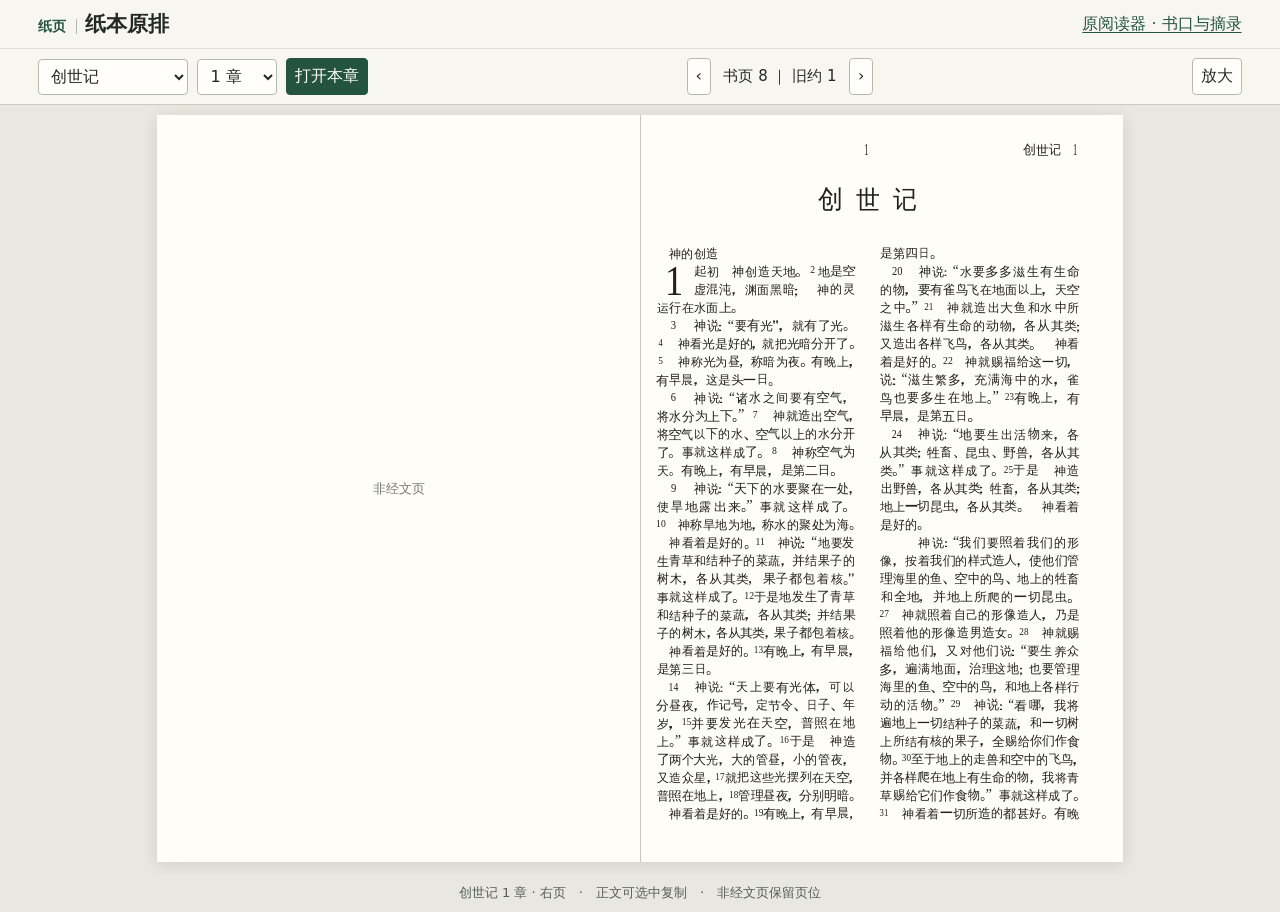
==== paper.html @ 9da81d6a "Publish proofed original-page text and link it from the existing reader" ====
<!doctype html><html lang="zh-CN"><head><meta charset="utf-8"><meta name="viewport" content="width=device-width, initial-scale=1"><meta name="theme-color" content="#f5f3ee"><title>纸页 · 纸本原排</title>
<link rel="icon" href="./app-icon.svg"><link rel="stylesheet" href="./fonts.css"><link rel="stylesheet" href="./fonts-extra.css"><link rel="stylesheet" href="./fonts-rares.css?h=189bacd36390">
<style>
*{box-sizing:border-box}html{color-scheme:light;--ink:#252924;--soft:#575e56;--line:#cccbbf;--forest:#245440}body{margin:0;background:#e8e7e0;color:var(--ink);font:16px/1.55 system-ui,"Microsoft YaHei",sans-serif}header,footer{background:#f7f6f0;border-bottom:1px solid var(--line)}.head,.controls,footer p{max-width:1300px;margin:auto;padding:9px clamp(8px,3vw,40px)}.head,.controls,nav,.jump,.turn{display:flex;align-items:center;gap:9px;flex-wrap:wrap}.head,.controls{justify-content:space-between}.head{border-bottom:1px solid #dedfd5}.head h1{font:600 21px/1.45 ui-serif,serif;margin:0}.head h1 b{font-size:14px;padding-right:10px;margin-right:8px;border-right:1px solid #b4baac;color:var(--forest)}a{color:var(--forest);text-underline-offset:3px}button,select{font:inherit;color:inherit;background:#fffefa;border:1px solid #b6b9ae;border-radius:4px;padding:5px 8px;min-height:36px}button{cursor:pointer}button:disabled{opacity:.4;cursor:auto}button:focus-visible,a:focus-visible,select:focus-visible{outline:2px solid var(--forest);outline-offset:2px}#open{background:var(--forest);color:white;border-color:var(--forest)}.controls .note{font-size:13px;color:var(--soft)}#pages{display:grid;grid-template-columns:repeat(2,minmax(0,1fr));width:min(100%,max(560px,calc((100svh - 153px)*1.292)));margin:10px auto 12px;background:#fffdf7;box-shadow:0 3px 15px #322e251e}#pages.enlarged{width:max(100%,min(1700px,210vw))}.viewport{overflow:auto;scrollbar-color:#a7ad9e #e7e7de}.face{position:relative;min-width:0;aspect-ratio:1578/2442}.face+.face{border-left:1px solid #c9c5b4}.face svg{width:100%;height:100%;display:block;color:#231f1b;fill:currentColor;user-select:text;-webkit-user-select:text}.face svg text{cursor:text}.blank{position:absolute;inset:0;display:grid;place-items:center;font-size:13px;color:#747b6d}.empty{grid-column:1/-1;min-height:45vh;display:grid;place-content:center;text-align:center;padding:20px}.empty p{max-width:32em}.empty button{margin:auto}footer{background:none;border:0;color:var(--soft);font-size:13px;text-align:center}.visually-hidden{clip-path:inset(50%);position:absolute;width:1px;height:1px;overflow:hidden}.turn output{font-size:15px;min-width:8em;text-align:center}#location{min-height:1.5em}
@media(max-width:660px){.head,.controls{padding:6px 8px}.head h1{font-size:18px}.head a{font-size:13px}.controls{gap:4px 10px}.jump,.turn{gap:4px}.jump select{max-width:104px}.turn output{min-width:6.5em;font-size:13px}button,select{min-height:35px;font-size:14px}.controls .note{display:none}#pages{width:100%;margin:5px auto}#pages.enlarged{width:200%}footer p{padding:5px 7px}}
</style></head>
<body><header><div class="head"><h1><b>纸页</b>纸本原排</h1><a id="classic" href="./?v=index-25">原阅读器 · 书口与摘录</a></div><div class="controls"><nav class="jump" aria-label="按卷章定位"><label><span class="visually-hidden">书卷</span><select id="books"></select></label><label><span class="visually-hidden">章</span><select id="chapters"></select></label><button id="open">打开本章</button></nav><div class="turn"><button id="prev" aria-label="上一跨页">‹</button><output id="counter"></output><button id="next" aria-label="下一跨页">›</button></div><button id="zoom" aria-pressed="false">放大</button></div></header><div class="viewport" id="viewport"><main id="pages" aria-busy="true" aria-label="原书左右跨页"><div class="empty">正在打开书页…</div></main></div><footer><p><span id="location" role="status"></span>　·　正文可选中复制　·　非经文页保留页位</p></footer>
<script id="edition" type="application/json">{"count":1271,"books":[{"code":"GEN","name":"创世记","chapters":[[1,9],[2,10],[3,10],[4,11],[5,12],[6,13],[7,14],[8,14],[9,15],[10,16],[11,17],[12,17],[13,18],[14,19],[15,20],[16,20],[17,21],[18,22],[19,23],[20,24],[21,25],[22,26],[23,27],[24,28],[25,30],[26,31],[27,32],[28,34],[29,35],[30,36],[31,37],[32,39],[33,40],[34,41],[35,42],[36,43],[37,44],[38,46],[39,47],[40,47],[41,48],[42,50],[43,51],[44,52],[45,54],[46,55],[47,56],[48,57],[49,58],[50,59]]},{"code":"EXO","name":"出埃及记","chapters":[[1,61],[2,61],[3,62],[4,63],[5,64],[6,65],[7,66],[8,67],[9,68],[10,69],[11,70],[12,71],[13,73],[14,73],[15,75],[16,76],[17,77],[18,78],[19,79],[20,80],[21,80],[22,81],[23,83],[24,84],[25,84],[26,85],[27,86],[28,87],[29,88],[30,90],[31,91],[32,92],[33,93],[34,94],[35,95],[36,96],[37,97],[38,98],[39,99],[40,101]]},{"code":"LEV","name":"利未记","chapters":[[1,102],[2,102],[3,103],[4,103],[5,104],[6,105],[7,106],[8,107],[9,109],[10,109],[11,110],[12,111],[13,112],[14,114],[15,116],[16,117],[17,118],[18,118],[19,119],[20,120],[21,121],[22,122],[23,123],[24,125],[25,125],[26,127],[27,129]]},{"code":"NUM","name":"民数记","chapters":[[1,131],[2,132],[3,133],[4,134],[5,136],[6,137],[7,138],[8,141],[9,141],[10,142],[11,143],[12,145],[13,145],[14,146],[15,148],[16,149],[17,151],[18,151],[19,153],[20,153],[21,155],[22,156],[23,157],[24,159],[25,160],[26,160],[27,162],[28,163],[29,164],[30,166],[31,166],[32,168],[33,169],[34,170],[35,171],[36,172]]},{"code":"DEU","name":"申命记","chapters":[[1,173],[2,174],[3,176],[4,177],[5,179],[6,180],[7,181],[8,182],[9,183],[10,184],[11,185],[12,186],[13,187],[14,188],[15,189],[16,190],[17,190],[18,191],[19,192],[20,193],[21,194],[22,195],[23,196],[24,197],[25,197],[26,198],[27,199],[28,200],[29,202],[30,203],[31,204],[32,205],[33,208],[34,209]]},{"code":"JOS","name":"约书亚记","chapters":[[1,211],[2,211],[3,212],[4,213],[5,214],[6,215],[7,216],[8,217],[9,218],[10,219],[11,221],[12,222],[13,223],[14,224],[15,225],[16,226],[17,227],[18,228],[19,229],[20,230],[21,230],[22,232],[23,234],[24,234]]},{"code":"JDG","name":"士师记","chapters":[[1,237],[2,238],[3,239],[4,240],[5,241],[6,243],[7,244],[8,246],[9,247],[10,249],[11,250],[12,251],[13,252],[14,253],[15,254],[16,254],[17,256],[18,256],[19,258],[20,259],[21,261]]},{"code":"RUT","name":"路得记","chapters":[[1,262],[2,263],[3,263],[4,264]]},{"code":"1SA","name":"撒母耳记上","chapters":[[1,266],[2,267],[3,268],[4,269],[5,270],[6,271],[7,272],[8,272],[9,273],[10,274],[11,275],[12,276],[13,277],[14,278],[15,280],[16,281],[17,282],[18,284],[19,285],[20,286],[21,288],[22,288],[23,289],[24,290],[25,291],[26,293],[27,294],[28,294],[29,295],[30,296],[31,297]]},{"code":"2SA","name":"撒母耳记下","chapters":[[1,298],[2,299],[3,300],[4,301],[5,302],[6,303],[7,304],[8,305],[9,306],[10,306],[11,307],[12,308],[13,309],[14,311],[15,312],[16,313],[17,314],[18,315],[19,317],[20,319],[21,320],[22,321],[23,323],[24,324]]},{"code":"1KI","name":"列王纪上","chapters":[[1,326],[2,328],[3,330],[4,331],[5,332],[6,332],[7,333],[8,335],[9,337],[10,338],[11,340],[12,341],[13,343],[14,344],[15,345],[16,346],[17,348],[18,349],[19,350],[20,351],[21,353],[22,354]]},{"code":"2KI","name":"列王纪下","chapters":[[1,357],[2,357],[3,359],[4,360],[5,361],[6,363],[7,364],[8,365],[9,366],[10,368],[11,369],[12,370],[13,371],[14,372],[15,373],[16,375],[17,375],[18,377],[19,379],[20,380],[21,381],[22,382],[23,383],[24,385],[25,385]]},{"code":"1CH","name":"历代志上","chapters":[[1,387],[2,388],[3,389],[4,390],[5,392],[6,393],[7,395],[8,396],[9,397],[10,399],[11,399],[12,401],[13,402],[14,403],[15,403],[16,404],[17,406],[18,407],[19,407],[20,408],[21,409],[22,410],[23,411],[24,411],[25,412],[26,413],[27,414],[28,415],[29,416]]},{"code":"2CH","name":"历代志下","chapters":[[1,418],[2,418],[3,419],[4,420],[5,420],[6,421],[7,423],[8,423],[9,424],[10,425],[11,426],[12,427],[13,428],[14,429],[15,429],[16,430],[17,430],[18,431],[19,432],[20,433],[21,434],[22,435],[23,436],[24,437],[25,438],[26,439],[27,440],[28,440],[29,442],[30,443],[31,444],[32,445],[33,446],[34,447],[35,449],[36,450]]},{"code":"EZR","name":"以斯拉记","chapters":[[1,452],[2,452],[3,454],[4,454],[5,455],[6,456],[7,457],[8,458],[9,459],[10,460]]},{"code":"NEH","name":"尼希米记","chapters":[[1,462],[2,462],[3,463],[4,464],[5,465],[6,466],[7,467],[8,468],[9,469],[10,471],[11,472],[12,473],[13,475]]},{"code":"EST","name":"以斯帖记","chapters":[[1,477],[2,477],[3,478],[4,479],[5,480],[6,480],[7,481],[8,481],[9,482],[10,483]]},{"code":"JOB","name":"约伯记","chapters":[[1,484],[2,484],[3,485],[4,486],[5,487],[6,487],[7,488],[8,489],[9,490],[10,491],[11,492],[12,492],[13,493],[14,494],[15,495],[16,496],[17,497],[18,497],[19,498],[20,499],[21,500],[22,501],[23,502],[24,502],[25,503],[26,504],[27,504],[28,505],[29,506],[30,506],[31,507],[32,509],[33,510],[34,511],[35,512],[36,513],[37,514],[38,514],[39,516],[40,517],[41,518],[42,519]]},{"code":"PSA","name":"诗篇","chapters":[[1,520],[2,520],[3,520],[4,521],[5,521],[6,522],[7,522],[8,523],[9,523],[10,524],[11,525],[12,526],[13,526],[14,526],[15,527],[16,527],[17,527],[18,528],[19,530],[20,531],[21,531],[22,532],[23,533],[24,533],[25,534],[26,535],[27,535],[28,536],[29,536],[30,537],[31,537],[32,539],[33,539],[34,540],[35,541],[36,542],[37,542],[38,544],[39,545],[40,546],[41,546],[42,547],[43,548],[44,548],[45,549],[46,550],[47,550],[48,551],[49,551],[50,552],[51,553],[52,554],[53,554],[54,554],[55,555],[56,556],[57,556],[58,557],[59,557],[60,558],[61,559],[62,559],[63,560],[64,560],[65,560],[66,561],[67,562],[68,562],[69,563],[70,565],[71,565],[72,566],[73,567],[74,568],[75,569],[76,569],[77,570],[78,571],[79,573],[80,574],[81,575],[82,575],[83,576],[84,576],[85,577],[86,577],[87,578],[88,578],[89,579],[90,581],[91,582],[92,582],[93,583],[94,583],[95,584],[96,584],[97,585],[98,585],[99,586],[100,586],[101,586],[102,587],[103,588],[104,588],[105,590],[106,591],[107,593],[108,594],[109,595],[110,596],[111,596],[112,597],[113,597],[114,597],[115,598],[116,598],[117,599],[118,599],[119,600],[120,606],[121,606],[122,607],[123,607],[124,607],[125,608],[126,608],[127,608],[128,608],[129,609],[130,609],[131,609],[132,609],[133,610],[134,610],[135,610],[136,611],[137,612],[138,612],[139,613],[140,614],[141,614],[142,615],[143,615],[144,616],[145,617],[146,617],[147,618],[148,619],[149,619],[150,619]]},{"code":"PRO","name":"箴言","chapters":[[1,621],[2,622],[3,622],[4,624],[5,625],[6,625],[7,627],[8,627],[9,629],[10,629],[11,630],[12,631],[13,632],[14,632],[15,634],[16,634],[17,635],[18,636],[19,637],[20,638],[21,639],[22,640],[23,641],[24,642],[25,643],[26,644],[27,645],[28,646],[29,647],[30,647],[31,649]]},{"code":"ECC","name":"传道书","chapters":[[1,651],[2,651],[3,652],[4,653],[5,653],[6,654],[7,654],[8,655],[9,656],[10,657],[11,658],[12,658]]},{"code":"SNG","name":"雅歌","chapters":[[1,659],[2,659],[3,660],[4,661],[5,662],[6,663],[7,664],[8,664]]},{"code":"ISA","name":"以赛亚书","chapters":[[1,666],[2,668],[3,669],[4,670],[5,670],[6,672],[7,672],[8,673],[9,674],[10,676],[11,677],[12,678],[13,679],[14,680],[15,682],[16,682],[17,683],[18,684],[19,684],[20,685],[21,686],[22,687],[23,688],[24,689],[25,690],[26,690],[27,691],[28,692],[29,694],[30,695],[31,697],[32,698],[33,699],[34,700],[35,701],[36,702],[37,703],[38,704],[39,705],[40,706],[41,708],[42,709],[43,711],[44,712],[45,714],[46,716],[47,716],[48,717],[49,719],[50,721],[51,721],[52,723],[53,724],[54,725],[55,726],[56,727],[57,727],[58,729],[59,730],[60,731],[61,732],[62,733],[63,734],[64,735],[65,736],[66,737]]},{"code":"JER","name":"耶利米书","chapters":[[1,740],[2,741],[3,743],[4,744],[5,746],[6,748],[7,750],[8,751],[9,753],[10,754],[11,756],[12,757],[13,758],[14,759],[15,761],[16,762],[17,763],[18,764],[19,766],[20,766],[21,767],[22,768],[23,770],[24,772],[25,772],[26,774],[27,775],[28,776],[29,776],[30,778],[31,779],[32,782],[33,783],[34,784],[35,785],[36,786],[37,788],[38,788],[39,790],[40,790],[41,791],[42,792],[43,793],[44,794],[45,795],[46,795],[47,797],[48,798],[49,800],[50,802],[51,805],[52,809]]},{"code":"LAM","name":"耶利米哀歌","chapters":[[1,811],[2,812],[3,814],[4,816],[5,818]]},{"code":"EZK","name":"以西结书","chapters":[[1,820],[2,821],[3,821],[4,822],[5,823],[6,823],[7,824],[8,825],[9,826],[10,826],[11,827],[12,828],[13,829],[14,830],[15,831],[16,831],[17,834],[18,835],[19,836],[20,837],[21,839],[22,840],[23,841],[24,843],[25,844],[26,845],[27,846],[28,847],[29,849],[30,849],[31,851],[32,852],[33,853],[34,855],[35,856],[36,856],[37,858],[38,859],[39,860],[40,861],[41,863],[42,864],[43,864],[44,865],[45,867],[46,868],[47,869],[48,870]]},{"code":"DAN","name":"但以理书","chapters":[[1,872],[2,872],[3,874],[4,876],[5,877],[6,878],[7,880],[8,881],[9,882],[10,883],[11,884],[12,886]]},{"code":"HOS","name":"何西阿书","chapters":[[1,887],[2,887],[3,888],[4,889],[5,890],[6,891],[7,891],[8,892],[9,893],[10,894],[11,895],[12,896],[13,897],[14,897]]},{"code":"JOL","name":"约珥书","chapters":[[1,899],[2,900],[3,902]]},{"code":"AMO","name":"阿摩司书","chapters":[[1,904],[2,905],[3,906],[4,906],[5,907],[6,909],[7,909],[8,910],[9,911]]},{"code":"OBA","name":"俄巴底亚书","chapters":[[1,913]]},{"code":"JON","name":"约拿书","chapters":[[1,915],[2,915],[3,916],[4,916]]},{"code":"MIC","name":"弥迦书","chapters":[[1,917],[2,918],[3,918],[4,919],[5,920],[6,921],[7,922]]},{"code":"NAM","name":"那鸿书","chapters":[[1,924],[2,925],[3,925]]},{"code":"HAB","name":"哈巴谷书","chapters":[[1,927],[2,928],[3,929]]},{"code":"ZEP","name":"西番雅书","chapters":[[1,931],[2,932],[3,933]]},{"code":"HAG","name":"哈该书","chapters":[[1,935],[2,935]]},{"code":"ZEC","name":"撒迦利亚书","chapters":[[1,937],[2,938],[3,938],[4,938],[5,939],[6,939],[7,940],[8,940],[9,941],[10,942],[11,943],[12,944],[13,945],[14,945]]},{"code":"MAL","name":"玛拉基书","chapters":[[1,947],[2,947],[3,948],[4,949]]},{"code":"MAT","name":"马太福音","chapters":[[1,953],[2,953],[3,954],[4,955],[5,956],[6,958],[7,959],[8,960],[9,962],[10,963],[11,965],[12,966],[13,968],[14,970],[15,971],[16,972],[17,973],[18,974],[19,975],[20,976],[21,978],[22,979],[23,981],[24,982],[25,984],[26,985],[27,988],[28,990]]},{"code":"MRK","name":"马可福音","chapters":[[1,992],[2,993],[3,994],[4,995],[5,997],[6,998],[7,1000],[8,1001],[9,1002],[10,1004],[11,1006],[12,1007],[13,1009],[14,1010],[15,1013],[16,1014]]},{"code":"LUK","name":"路加福音","chapters":[[1,1016],[2,1018],[3,1020],[4,1021],[5,1023],[6,1024],[7,1026],[8,1028],[9,1030],[10,1033],[11,1034],[12,1036],[13,1038],[14,1040],[15,1041],[16,1042],[17,1043],[18,1044],[19,1045],[20,1047],[21,1048],[22,1050],[23,1052],[24,1054]]},{"code":"JHN","name":"约翰福音","chapters":[[1,1056],[2,1057],[3,1058],[4,1059],[5,1061],[6,1062],[7,1064],[8,1066],[9,1068],[10,1069],[11,1070],[12,1072],[13,1074],[14,1075],[15,1076],[16,1077],[17,1078],[18,1079],[19,1081],[20,1082],[21,1083]]},{"code":"ACT","name":"使徒行传","chapters":[[1,1085],[2,1086],[3,1087],[4,1088],[5,1090],[6,1091],[7,1092],[8,1094],[9,1095],[10,1096],[11,1098],[12,1099],[13,1100],[14,1102],[15,1102],[16,1104],[17,1105],[18,1106],[19,1107],[20,1109],[21,1110],[22,1111],[23,1113],[24,1114],[25,1115],[26,1116],[27,1117],[28,1118]]},{"code":"ROM","name":"罗马书","chapters":[[1,1120],[2,1121],[3,1122],[4,1123],[5,1124],[6,1124],[7,1125],[8,1126],[9,1128],[10,1129],[11,1130],[12,1131],[13,1132],[14,1132],[15,1133],[16,1134]]},{"code":"1CO","name":"哥林多前书","chapters":[[1,1136],[2,1137],[3,1137],[4,1138],[5,1139],[6,1139],[7,1140],[8,1142],[9,1142],[10,1143],[11,1144],[12,1145],[13,1146],[14,1146],[15,1148],[16,1149]]},{"code":"2CO","name":"哥林多后书","chapters":[[1,1151],[2,1152],[3,1152],[4,1153],[5,1153],[6,1154],[7,1155],[8,1156],[9,1156],[10,1157],[11,1158],[12,1159],[13,1160]]},{"code":"GAL","name":"加拉太书","chapters":[[1,1161],[2,1161],[3,1162],[4,1163],[5,1164],[6,1165]]},{"code":"EPH","name":"以弗所书","chapters":[[1,1167],[2,1167],[3,1168],[4,1169],[5,1170],[6,1171]]},{"code":"PHP","name":"腓立比书","chapters":[[1,1172],[2,1173],[3,1174],[4,1174]]},{"code":"COL","name":"歌罗西书","chapters":[[1,1176],[2,1177],[3,1178],[4,1178]]},{"code":"1TH","name":"帖撒罗尼迦前书","chapters":[[1,1180],[2,1180],[3,1181],[4,1181],[5,1182]]},{"code":"2TH","name":"帖撒罗尼迦后书","chapters":[[1,1184],[2,1184],[3,1185]]},{"code":"1TI","name":"提摩太前书","chapters":[[1,1186],[2,1186],[3,1187],[4,1187],[5,1188],[6,1189]]},{"code":"2TI","name":"提摩太后书","chapters":[[1,1190],[2,1190],[3,1191],[4,1192]]},{"code":"TIT","name":"提多书","chapters":[[1,1193],[2,1193],[3,1194]]},{"code":"PHM","name":"腓利门书","chapters":[[1,1195]]},{"code":"HEB","name":"希伯来书","chapters":[[1,1196],[2,1196],[3,1197],[4,1198],[5,1198],[6,1199],[7,1200],[8,1201],[9,1201],[10,1202],[11,1204],[12,1205],[13,1206]]},{"code":"JAS","name":"雅各书","chapters":[[1,1208],[2,1209],[3,1209],[4,1210],[5,1211]]},{"code":"1PE","name":"彼得前书","chapters":[[1,1212],[2,1213],[3,1214],[4,1215],[5,1215]]},{"code":"2PE","name":"彼得后书","chapters":[[1,1217],[2,1217],[3,1218]]},{"code":"1JN","name":"约翰一书","chapters":[[1,1220],[2,1220],[3,1221],[4,1222],[5,1223]]},{"code":"2JN","name":"约翰二书","chapters":[[1,1224]]},{"code":"3JN","name":"约翰三书","chapters":[[1,1225]]},{"code":"JUD","name":"犹大书","chapters":[[1,1226]]},{"code":"REV","name":"启示录","chapters":[[1,1228],[2,1228],[3,1230],[4,1231],[5,1231],[6,1232],[7,1232],[8,1233],[9,1233],[10,1234],[11,1235],[12,1235],[13,1236],[14,1237],[15,1238],[16,1238],[17,1239],[18,1239],[19,1241],[20,1242],[21,1242],[22,1243]]}],"packs":{"0":"part-00-bf0b240b565b4c.json","1":"part-01-2c0a56c68c2007.json","2":"part-02-6589bf36a5721d.json","3":"part-03-3b3712d28b0f05.json","4":"part-04-c5d48e0e91fb7e.json","5":"part-05-e33ed9411114f2.json","6":"part-06-7e1ffb03c511a8.json","7":"part-07-1233e43034b58d.json","8":"part-08-4eafef03d0d2cf.json","9":"part-09-1b8c3cc320910b.json","10":"part-10-4edadc23e9e2b4.json","11":"part-11-52067198d49a08.json","12":"part-12-bc77f75eceddb7.json","13":"part-13-f77a51cd22da9a.json","14":"part-14-85151d384d892a.json","15":"part-15-46975c56cc87e5.json","16":"part-16-4b87ae866675c7.json","17":"part-17-0ad7b508a5af2a.json","18":"part-18-0810c126680ed6.json","19":"part-19-6ec4972f285443.json","20":"part-20-903ad3bfa43456.json","21":"part-21-f136c1057c5d46.json","22":"part-22-7401148e9e3e4e.json","23":"part-23-6c703ea8ef55a6.json","24":"part-24-7686f8a307fa77.json","25":"part-25-b2429e8049b04a.json","26":"part-26-a4a3925b12dc8c.json","27":"part-27-62485c620971c7.json","28":"part-28-781555b153fe45.json","29":"part-29-f623e6af08b287.json","30":"part-30-3397989ebc7261.json","31":"part-31-fa466a984cf7d0.json","32":"part-32-b8857ff6d08a1c.json","33":"part-33-ddc6565008ad36.json","34":"part-34-572b6cb86c49fc.json","35":"part-35-e6364953d2100a.json","36":"part-36-5d38aac805825f.json","37":"part-37-0ad96564ce3a92.json","38":"part-38-7f2938f955f524.json"}}</script><script>
'use strict';const M=JSON.parse(document.querySelector('#edition').textContent);document.querySelector('#edition').remove();const $=id=>document.getElementById(id),svgNS='http://www.w3.org/2000/svg',svg=t=>document.createElementNS(svgNS,t);
const textFamily='"SimSun","Songti SC","Noto Serif CJK SC","PaperSerif","PaperRares",serif',ctx=document.createElement('canvas').getContext('2d');ctx.font='100px '+textFamily;
const byCode=new Map(M.books.map(b=>[b.code,b])),chapters=[],anchors=new Map(),cache=new Map(),metrics=new Map();const storage='paper-bible:physical:reading:v1';let currentLeft=8,epoch=0;
const getSaved=()=>{try{return localStorage.getItem(storage)}catch{return null}},save=id=>{try{localStorage.setItem(storage,id)}catch{}};
for(const b of M.books){$('books').add(new Option(b.name,b.code));for(const [chapter,pdf] of b.chapters){const a={code:b.code,name:b.name,chapter,pdf};chapters.push(a);anchors.set(b.code+'.'+chapter,a)}}
function options(code,chapter){$('books').value=code;const b=byCode.get(code);$('chapters').replaceChildren(...b.chapters.map(([n])=>new Option(n+' 章',n)));$('chapters').value=String(chapter)}
function go(k){if(location.hash.slice(1)===String(k))show();else location.hash=k}
function valid(k){return anchors.has(k)||(/^\d{1,4}$/.test(k)&&+k>0&&+k<=M.count)}
function datum(){let k=location.hash.slice(1);if(valid(k))return k;const q=new URLSearchParams(location.search),book=M.books.find(b=>b.name===q.get('book'));if(book){const sought=book.code+'.'+Number(q.get('ch'));if(anchors.has(sought))return sought}const last=getSaved();return valid(last)?last:'GEN.1'}
const label=n=>n<1||n>M.count?'—':n>=9&&n<=949?'旧约 '+(n-8):n>=953&&n<=1244?'新约 '+(n-952):'书页 '+n;
function outline(word){if(metrics.has(word))return metrics.get(word);const m=ctx.measureText(word),l=m.actualBoundingBoxLeft,r=m.actualBoundingBoxRight,a=m.actualBoundingBoxAscent,d=m.actualBoundingBoxDescent;const v=[l,Math.max(1,l+r),a,Math.max(1,a+d)];metrics.set(word,v);return v}
function draw(t,z){const [x,y,w,h,word]=z;const [l,iw,a,ih]=outline(word),sx=w/iw,sy=h/ih;const v=svg('text');v.textContent=word;v.setAttribute('transform','matrix('+[sx,0,0,sy,x+l*sx,y+a*sy].join(' ')+')');t.append(v)}
function side(n,p){const face=document.createElement('div');face.className='face';face.dataset.pdf=n;if(!p){if(n>0&&n<=M.count){const a=document.createElement('div');a.className='blank';a.textContent='非经文页';face.append(a)}return face}
 const [pn,w,h,rows,rules,tab]=p;if(pn!==n)throw Error('印页数据不匹配');const root=svg('svg');root.setAttribute('viewBox','0 0 '+w+' '+h);root.style.fontFamily=textFamily;root.style.fontSize='100px';root.setAttribute('aria-label',label(n));const f=document.createDocumentFragment();
 for(const z of rows)draw(f,z);for(const [x,y,w,h] of rules||[]){const el=svg('rect');for(const [k,v] of Object.entries({x,y,width:w,height:h,'aria-hidden':'true'}))el.setAttribute(k,v);f.append(el)}if(tab){const g=svg('g');g.dataset.kind='book-tab';const track=svg('path');track.setAttribute('d',tab.d);g.append(track);for(const z of tab.label)draw(g,z);f.append(g)}root.append(f);face.append(root);return face}
async function pack(k){if(!M.packs[k])return {};if(!cache.has(k)){const p=fetch('./paper-pages/'+M.packs[k]).then(r=>{if(!r.ok)throw Error('无法载入印页');return r.json()}).catch(e=>{cache.delete(k);throw e});cache.set(k,p);if(cache.size>3)cache.delete(cache.keys().next().value)}return cache.get(k)}
async function show(){const seq=++epoch,k=datum(),a=anchors.get(k),pn=a?a.pdf:+k,L=pn-pn%2;currentLeft=L;const b=a||chapters.filter(v=>v.pdf<=pn).pop()||chapters[0];options(b.code,b.chapter);$('counter').textContent=label(L)+' ｜ '+label(L+1);$('prev').disabled=L<=0;$('next').disabled=L+2>M.count;const main=$('pages');main.setAttribute('aria-busy','true');$('location').textContent='正在打开…';
 try{const pairs=await pack(Math.floor(L/32)),pair=pairs[L]||[null,null];if(seq!==epoch)return;
 const chars=[...new Set(pair.filter(Boolean).flatMap(p=>p[3].map(z=>z[4])).join(''))].join('');if(document.fonts&&chars){await Promise.all(['PaperSerif','PaperRares'].map(f=>document.fonts.load('100px '+f,chars).catch(()=>[])))}if(seq!==epoch)return;
 main.replaceChildren(side(L,pair[0]),side(L+1,pair[1]));main.dataset.ready=L;main.setAttribute('aria-busy','false');save(k);$('location').textContent=b.name+' '+b.chapter+' 章'+(a?' · '+(pn%2?'右页':'左页'):'');if(!location.hash)history.replaceState(null,'','#'+k);
 }catch(e){if(seq!==epoch)return;const box=document.createElement('div');box.className='empty';const msg=document.createElement('p');msg.textContent='当前书页没有加载成功。请检查网络后重试，或返回原阅读器。';const btn=document.createElement('button');btn.textContent='重新载入这一跨页';btn.onclick=show;box.append(msg,btn);main.replaceChildren(box);delete main.dataset.ready;main.setAttribute('aria-busy','false');$('location').textContent='未能打开书页'}}
$('books').onchange=()=>options($('books').value,1);$('open').onclick=()=>go($('books').value+'.'+$('chapters').value);$('prev').onclick=()=>go(Math.max(1,currentLeft-2));$('next').onclick=()=>go(Math.min(M.count,currentLeft+2));$('zoom').onclick=()=>{const yes=$('pages').classList.toggle('enlarged');$('zoom').setAttribute('aria-pressed',String(yes));$('zoom').textContent=yes?'适合屏幕':'放大';if(!yes)$('viewport').scrollLeft=0};
window.addEventListener('hashchange',show);document.addEventListener('keydown',e=>{if(e.altKey||e.ctrlKey||e.metaKey||e.shiftKey||/SELECT|INPUT|BUTTON/.test(e.target.tagName)||!getSelection().isCollapsed)return;if(e.key==='ArrowRight'&&!$('next').disabled){e.preventDefault();$('next').click()}if(e.key==='ArrowLeft'&&!$('prev').disabled){e.preventDefault();$('prev').click()}});show();
</script></body></html>
---- fonts-rares.css ----
/* Paper Rares, static 400; see fonts/paper-rares-OFL.txt. */
@font-face{font-family:PaperRares;src:url('./fonts/paper-rares-4ad92e86b042.woff2') format('woff2');font-style:normal;font-weight:400;font-display:swap;unicode-range:U+0022,U+0027,U+0028,U+0029,U+002C,U+003B,U+003F,U+0040,U+005D,U+005E,U+005F,U+0060,U+00B1,U+2116,U+2460,U+2461,U+2462,U+2463,U+2464,U+2465,U+2466,U+2467,U+2468,U+2469,U+246A,U+246B,U+3008,U+300A,U+300B,U+4E6C,U+4EBB,U+4FD0,U+5202,U+5406,U+56A4,U+57D5,U+5A09,U+5B6C,U+5BE5,U+5F61,U+5F73,U+60FA,U+6F5E,U+72AD,U+77FD,U+7E9F,U+87DB,U+8A13,U+8BA0,U+9490,U+FF0E,U+FF0F,U+FF5E;}
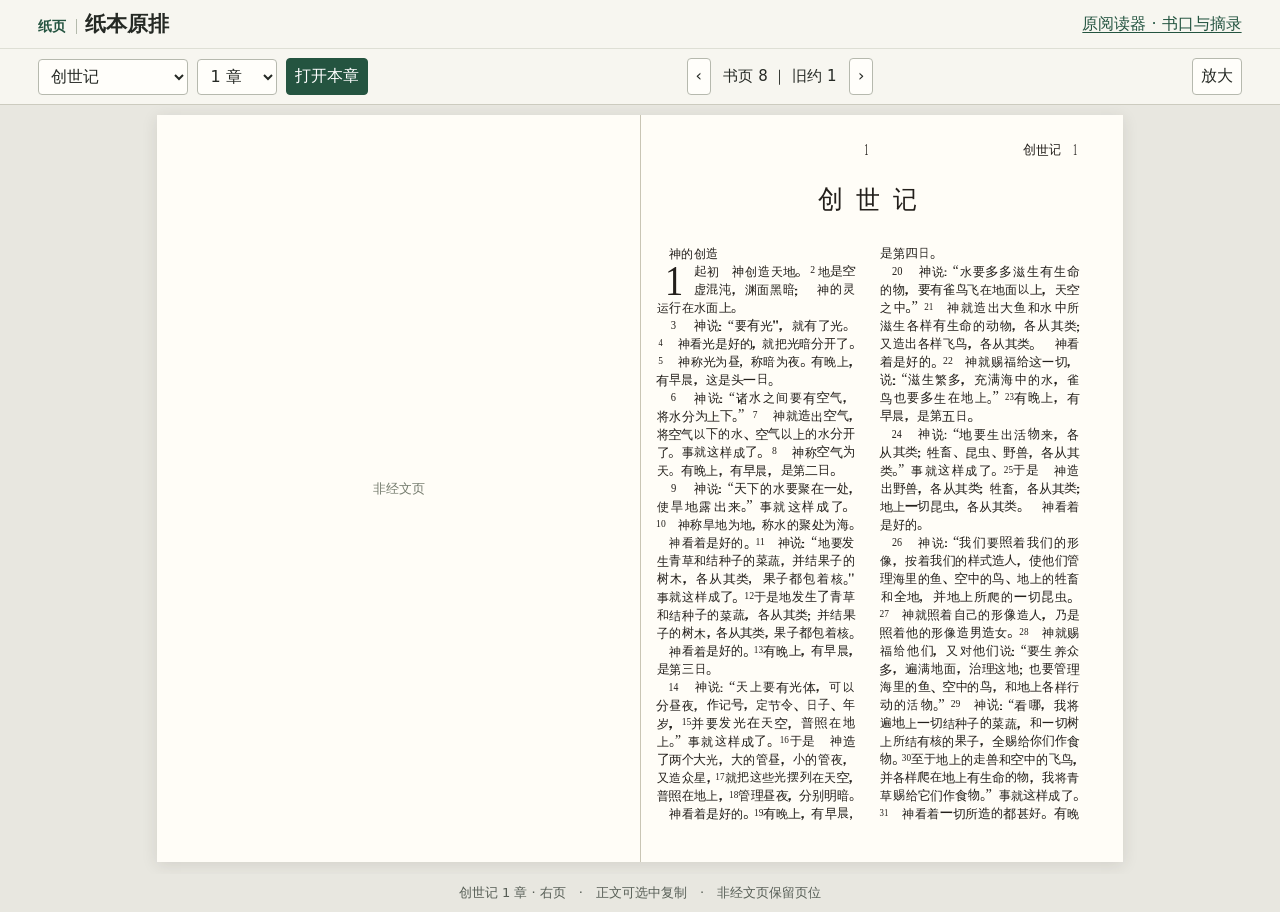
==== commit d8f8c24b: "Publish the verified physical-page Bible text and original line boundaries" ====
--- a/paper.html
+++ b/paper.html
@@ -1,11 +1,11 @@
-<!doctype html><html lang="zh-CN"><head><meta charset="utf-8"><meta name="viewport" content="width=device-width, initial-scale=1"><meta name="theme-color" content="#f5f3ee"><title>纸页 · 纸本原排</title>
+<!doctype html><html lang="zh-CN"><head><meta charset="utf-8"><meta name="viewport" content="width=device-width, initial-scale=1"><meta name="theme-color" content="#f5f3ee"><meta name="paper-edition-sha256" content="821d724da4264807b05fbf0df226cc3b7fa7c9ce983c0671fcb394ac3596f21a"><title>纸页 · 纸本原排</title>
 <link rel="icon" href="./app-icon.svg"><link rel="stylesheet" href="./fonts.css"><link rel="stylesheet" href="./fonts-extra.css"><link rel="stylesheet" href="./fonts-rares.css?h=189bacd36390">
 <style>
 *{box-sizing:border-box}html{color-scheme:light;--ink:#252924;--soft:#575e56;--line:#cccbbf;--forest:#245440}body{margin:0;background:#e8e7e0;color:var(--ink);font:16px/1.55 system-ui,"Microsoft YaHei",sans-serif}header,footer{background:#f7f6f0;border-bottom:1px solid var(--line)}.head,.controls,footer p{max-width:1300px;margin:auto;padding:9px clamp(8px,3vw,40px)}.head,.controls,nav,.jump,.turn{display:flex;align-items:center;gap:9px;flex-wrap:wrap}.head,.controls{justify-content:space-between}.head{border-bottom:1px solid #dedfd5}.head h1{font:600 21px/1.45 ui-serif,serif;margin:0}.head h1 b{font-size:14px;padding-right:10px;margin-right:8px;border-right:1px solid #b4baac;color:var(--forest)}a{color:var(--forest);text-underline-offset:3px}button,select{font:inherit;color:inherit;background:#fffefa;border:1px solid #b6b9ae;border-radius:4px;padding:5px 8px;min-height:36px}button{cursor:pointer}button:disabled{opacity:.4;cursor:auto}button:focus-visible,a:focus-visible,select:focus-visible{outline:2px solid var(--forest);outline-offset:2px}#open{background:var(--forest);color:white;border-color:var(--forest)}.controls .note{font-size:13px;color:var(--soft)}#pages{display:grid;grid-template-columns:repeat(2,minmax(0,1fr));width:min(100%,max(560px,calc((100svh - 153px)*1.292)));margin:10px auto 12px;background:#fffdf7;box-shadow:0 3px 15px #322e251e}#pages.enlarged{width:max(100%,min(1700px,210vw))}.viewport{overflow:auto;scrollbar-color:#a7ad9e #e7e7de}.face{position:relative;min-width:0;aspect-ratio:1578/2442}.face+.face{border-left:1px solid #c9c5b4}.face svg{width:100%;height:100%;display:block;color:#231f1b;fill:currentColor;user-select:text;-webkit-user-select:text}.face svg text{cursor:text}.blank{position:absolute;inset:0;display:grid;place-items:center;font-size:13px;color:#747b6d}.empty{grid-column:1/-1;min-height:45vh;display:grid;place-content:center;text-align:center;padding:20px}.empty p{max-width:32em}.empty button{margin:auto}footer{background:none;border:0;color:var(--soft);font-size:13px;text-align:center}.visually-hidden{clip-path:inset(50%);position:absolute;width:1px;height:1px;overflow:hidden}.turn output{font-size:15px;min-width:8em;text-align:center}#location{min-height:1.5em}
 @media(max-width:660px){.head,.controls{padding:6px 8px}.head h1{font-size:18px}.head a{font-size:13px}.controls{gap:4px 10px}.jump,.turn{gap:4px}.jump select{max-width:104px}.turn output{min-width:6.5em;font-size:13px}button,select{min-height:35px;font-size:14px}.controls .note{display:none}#pages{width:100%;margin:5px auto}#pages.enlarged{width:200%}footer p{padding:5px 7px}}
-</style></head>
+@font-face{font-family:PaperGlyph2CE0A;src:url([data-uri]) format("woff");unicode-range:U+2CE0A}@font-face{font-family:PaperGlyph233B4;src:url([data-uri]) format('woff');unicode-range:U+233B4}@font-face{font-family:PaperGlyph2E64B;src:url([data-uri]) format('woff');unicode-range:U+2E64B}</style></head>
 <body><header><div class="head"><h1><b>纸页</b>纸本原排</h1><a id="classic" href="./?v=index-25">原阅读器 · 书口与摘录</a></div><div class="controls"><nav class="jump" aria-label="按卷章定位"><label><span class="visually-hidden">书卷</span><select id="books"></select></label><label><span class="visually-hidden">章</span><select id="chapters"></select></label><button id="open">打开本章</button></nav><div class="turn"><button id="prev" aria-label="上一跨页">‹</button><output id="counter"></output><button id="next" aria-label="下一跨页">›</button></div><button id="zoom" aria-pressed="false">放大</button></div></header><div class="viewport" id="viewport"><main id="pages" aria-busy="true" aria-label="原书左右跨页"><div class="empty">正在打开书页…</div></main></div><footer><p><span id="location" role="status"></span>　·　正文可选中复制　·　非经文页保留页位</p></footer>
-<script id="edition" type="application/json">{"count":1271,"books":[{"code":"GEN","name":"创世记","chapters":[[1,9],[2,10],[3,10],[4,11],[5,12],[6,13],[7,14],[8,14],[9,15],[10,16],[11,17],[12,17],[13,18],[14,19],[15,20],[16,20],[17,21],[18,22],[19,23],[20,24],[21,25],[22,26],[23,27],[24,28],[25,30],[26,31],[27,32],[28,34],[29,35],[30,36],[31,37],[32,39],[33,40],[34,41],[35,42],[36,43],[37,44],[38,46],[39,47],[40,47],[41,48],[42,50],[43,51],[44,52],[45,54],[46,55],[47,56],[48,57],[49,58],[50,59]]},{"code":"EXO","name":"出埃及记","chapters":[[1,61],[2,61],[3,62],[4,63],[5,64],[6,65],[7,66],[8,67],[9,68],[10,69],[11,70],[12,71],[13,73],[14,73],[15,75],[16,76],[17,77],[18,78],[19,79],[20,80],[21,80],[22,81],[23,83],[24,84],[25,84],[26,85],[27,86],[28,87],[29,88],[30,90],[31,91],[32,92],[33,93],[34,94],[35,95],[36,96],[37,97],[38,98],[39,99],[40,101]]},{"code":"LEV","name":"利未记","chapters":[[1,102],[2,102],[3,103],[4,103],[5,104],[6,105],[7,106],[8,107],[9,109],[10,109],[11,110],[12,111],[13,112],[14,114],[15,116],[16,117],[17,118],[18,118],[19,119],[20,120],[21,121],[22,122],[23,123],[24,125],[25,125],[26,127],[27,129]]},{"code":"NUM","name":"民数记","chapters":[[1,131],[2,132],[3,133],[4,134],[5,136],[6,137],[7,138],[8,141],[9,141],[10,142],[11,143],[12,145],[13,145],[14,146],[15,148],[16,149],[17,151],[18,151],[19,153],[20,153],[21,155],[22,156],[23,157],[24,159],[25,160],[26,160],[27,162],[28,163],[29,164],[30,166],[31,166],[32,168],[33,169],[34,170],[35,171],[36,172]]},{"code":"DEU","name":"申命记","chapters":[[1,173],[2,174],[3,176],[4,177],[5,179],[6,180],[7,181],[8,182],[9,183],[10,184],[11,185],[12,186],[13,187],[14,188],[15,189],[16,190],[17,190],[18,191],[19,192],[20,193],[21,194],[22,195],[23,196],[24,197],[25,197],[26,198],[27,199],[28,200],[29,202],[30,203],[31,204],[32,205],[33,208],[34,209]]},{"code":"JOS","name":"约书亚记","chapters":[[1,211],[2,211],[3,212],[4,213],[5,214],[6,215],[7,216],[8,217],[9,218],[10,219],[11,221],[12,222],[13,223],[14,224],[15,225],[16,226],[17,227],[18,228],[19,229],[20,230],[21,230],[22,232],[23,234],[24,234]]},{"code":"JDG","name":"士师记","chapters":[[1,237],[2,238],[3,239],[4,240],[5,241],[6,243],[7,244],[8,246],[9,247],[10,249],[11,250],[12,251],[13,252],[14,253],[15,254],[16,254],[17,256],[18,256],[19,258],[20,259],[21,261]]},{"code":"RUT","name":"路得记","chapters":[[1,262],[2,263],[3,263],[4,264]]},{"code":"1SA","name":"撒母耳记上","chapters":[[1,266],[2,267],[3,268],[4,269],[5,270],[6,271],[7,272],[8,272],[9,273],[10,274],[11,275],[12,276],[13,277],[14,278],[15,280],[16,281],[17,282],[18,284],[19,285],[20,286],[21,288],[22,288],[23,289],[24,290],[25,291],[26,293],[27,294],[28,294],[29,295],[30,296],[31,297]]},{"code":"2SA","name":"撒母耳记下","chapters":[[1,298],[2,299],[3,300],[4,301],[5,302],[6,303],[7,304],[8,305],[9,306],[10,306],[11,307],[12,308],[13,309],[14,311],[15,312],[16,313],[17,314],[18,315],[19,317],[20,319],[21,320],[22,321],[23,323],[24,324]]},{"code":"1KI","name":"列王纪上","chapters":[[1,326],[2,328],[3,330],[4,331],[5,332],[6,332],[7,333],[8,335],[9,337],[10,338],[11,340],[12,341],[13,343],[14,344],[15,345],[16,346],[17,348],[18,349],[19,350],[20,351],[21,353],[22,354]]},{"code":"2KI","name":"列王纪下","chapters":[[1,357],[2,357],[3,359],[4,360],[5,361],[6,363],[7,364],[8,365],[9,366],[10,368],[11,369],[12,370],[13,371],[14,372],[15,373],[16,375],[17,375],[18,377],[19,379],[20,380],[21,381],[22,382],[23,383],[24,385],[25,385]]},{"code":"1CH","name":"历代志上","chapters":[[1,387],[2,388],[3,389],[4,390],[5,392],[6,393],[7,395],[8,396],[9,397],[10,399],[11,399],[12,401],[13,402],[14,403],[15,403],[16,404],[17,406],[18,407],[19,407],[20,408],[21,409],[22,410],[23,411],[24,411],[25,412],[26,413],[27,414],[28,415],[29,416]]},{"code":"2CH","name":"历代志下","chapters":[[1,418],[2,418],[3,419],[4,420],[5,420],[6,421],[7,423],[8,423],[9,424],[10,425],[11,426],[12,427],[13,428],[14,429],[15,429],[16,430],[17,430],[18,431],[19,432],[20,433],[21,434],[22,435],[23,436],[24,437],[25,438],[26,439],[27,440],[28,440],[29,442],[30,443],[31,444],[32,445],[33,446],[34,447],[35,449],[36,450]]},{"code":"EZR","name":"以斯拉记","chapters":[[1,452],[2,452],[3,454],[4,454],[5,455],[6,456],[7,457],[8,458],[9,459],[10,460]]},{"code":"NEH","name":"尼希米记","chapters":[[1,462],[2,462],[3,463],[4,464],[5,465],[6,466],[7,467],[8,468],[9,469],[10,471],[11,472],[12,473],[13,475]]},{"code":"EST","name":"以斯帖记","chapters":[[1,477],[2,477],[3,478],[4,479],[5,480],[6,480],[7,481],[8,481],[9,482],[10,483]]},{"code":"JOB","name":"约伯记","chapters":[[1,484],[2,484],[3,485],[4,486],[5,487],[6,487],[7,488],[8,489],[9,490],[10,491],[11,492],[12,492],[13,493],[14,494],[15,495],[16,496],[17,497],[18,497],[19,498],[20,499],[21,500],[22,501],[23,502],[24,502],[25,503],[26,504],[27,504],[28,505],[29,506],[30,506],[31,507],[32,509],[33,510],[34,511],[35,512],[36,513],[37,514],[38,514],[39,516],[40,517],[41,518],[42,519]]},{"code":"PSA","name":"诗篇","chapters":[[1,520],[2,520],[3,520],[4,521],[5,521],[6,522],[7,522],[8,523],[9,523],[10,524],[11,525],[12,526],[13,526],[14,526],[15,527],[16,527],[17,527],[18,528],[19,530],[20,531],[21,531],[22,532],[23,533],[24,533],[25,534],[26,535],[27,535],[28,536],[29,536],[30,537],[31,537],[32,539],[33,539],[34,540],[35,541],[36,542],[37,542],[38,544],[39,545],[40,546],[41,546],[42,547],[43,548],[44,548],[45,549],[46,550],[47,550],[48,551],[49,551],[50,552],[51,553],[52,554],[53,554],[54,554],[55,555],[56,556],[57,556],[58,557],[59,557],[60,558],[61,559],[62,559],[63,560],[64,560],[65,560],[66,561],[67,562],[68,562],[69,563],[70,565],[71,565],[72,566],[73,567],[74,568],[75,569],[76,569],[77,570],[78,571],[79,573],[80,574],[81,575],[82,575],[83,576],[84,576],[85,577],[86,577],[87,578],[88,578],[89,579],[90,581],[91,582],[92,582],[93,583],[94,583],[95,584],[96,584],[97,585],[98,585],[99,586],[100,586],[101,586],[102,587],[103,588],[104,588],[105,590],[106,591],[107,593],[108,594],[109,595],[110,596],[111,596],[112,597],[113,597],[114,597],[115,598],[116,598],[117,599],[118,599],[119,600],[120,606],[121,606],[122,607],[123,607],[124,607],[125,608],[126,608],[127,608],[128,608],[129,609],[130,609],[131,609],[132,609],[133,610],[134,610],[135,610],[136,611],[137,612],[138,612],[139,613],[140,614],[141,614],[142,615],[143,615],[144,616],[145,617],[146,617],[147,618],[148,619],[149,619],[150,619]]},{"code":"PRO","name":"箴言","chapters":[[1,621],[2,622],[3,622],[4,624],[5,625],[6,625],[7,627],[8,627],[9,629],[10,629],[11,630],[12,631],[13,632],[14,632],[15,634],[16,634],[17,635],[18,636],[19,637],[20,638],[21,639],[22,640],[23,641],[24,642],[25,643],[26,644],[27,645],[28,646],[29,647],[30,647],[31,649]]},{"code":"ECC","name":"传道书","chapters":[[1,651],[2,651],[3,652],[4,653],[5,653],[6,654],[7,654],[8,655],[9,656],[10,657],[11,658],[12,658]]},{"code":"SNG","name":"雅歌","chapters":[[1,659],[2,659],[3,660],[4,661],[5,662],[6,663],[7,664],[8,664]]},{"code":"ISA","name":"以赛亚书","chapters":[[1,666],[2,668],[3,669],[4,670],[5,670],[6,672],[7,672],[8,673],[9,674],[10,676],[11,677],[12,678],[13,679],[14,680],[15,682],[16,682],[17,683],[18,684],[19,684],[20,685],[21,686],[22,687],[23,688],[24,689],[25,690],[26,690],[27,691],[28,692],[29,694],[30,695],[31,697],[32,698],[33,699],[34,700],[35,701],[36,702],[37,703],[38,704],[39,705],[40,706],[41,708],[42,709],[43,711],[44,712],[45,714],[46,716],[47,716],[48,717],[49,719],[50,721],[51,721],[52,723],[53,724],[54,725],[55,726],[56,727],[57,727],[58,729],[59,730],[60,731],[61,732],[62,733],[63,734],[64,735],[65,736],[66,737]]},{"code":"JER","name":"耶利米书","chapters":[[1,740],[2,741],[3,743],[4,744],[5,746],[6,748],[7,750],[8,751],[9,753],[10,754],[11,756],[12,757],[13,758],[14,759],[15,761],[16,762],[17,763],[18,764],[19,766],[20,766],[21,767],[22,768],[23,770],[24,772],[25,772],[26,774],[27,775],[28,776],[29,776],[30,778],[31,779],[32,782],[33,783],[34,784],[35,785],[36,786],[37,788],[38,788],[39,790],[40,790],[41,791],[42,792],[43,793],[44,794],[45,795],[46,795],[47,797],[48,798],[49,800],[50,802],[51,805],[52,809]]},{"code":"LAM","name":"耶利米哀歌","chapters":[[1,811],[2,812],[3,814],[4,816],[5,818]]},{"code":"EZK","name":"以西结书","chapters":[[1,820],[2,821],[3,821],[4,822],[5,823],[6,823],[7,824],[8,825],[9,826],[10,826],[11,827],[12,828],[13,829],[14,830],[15,831],[16,831],[17,834],[18,835],[19,836],[20,837],[21,839],[22,840],[23,841],[24,843],[25,844],[26,845],[27,846],[28,847],[29,849],[30,849],[31,851],[32,852],[33,853],[34,855],[35,856],[36,856],[37,858],[38,859],[39,860],[40,861],[41,863],[42,864],[43,864],[44,865],[45,867],[46,868],[47,869],[48,870]]},{"code":"DAN","name":"但以理书","chapters":[[1,872],[2,872],[3,874],[4,876],[5,877],[6,878],[7,880],[8,881],[9,882],[10,883],[11,884],[12,886]]},{"code":"HOS","name":"何西阿书","chapters":[[1,887],[2,887],[3,888],[4,889],[5,890],[6,891],[7,891],[8,892],[9,893],[10,894],[11,895],[12,896],[13,897],[14,897]]},{"code":"JOL","name":"约珥书","chapters":[[1,899],[2,900],[3,902]]},{"code":"AMO","name":"阿摩司书","chapters":[[1,904],[2,905],[3,906],[4,906],[5,907],[6,909],[7,909],[8,910],[9,911]]},{"code":"OBA","name":"俄巴底亚书","chapters":[[1,913]]},{"code":"JON","name":"约拿书","chapters":[[1,915],[2,915],[3,916],[4,916]]},{"code":"MIC","name":"弥迦书","chapters":[[1,917],[2,918],[3,918],[4,919],[5,920],[6,921],[7,922]]},{"code":"NAM","name":"那鸿书","chapters":[[1,924],[2,925],[3,925]]},{"code":"HAB","name":"哈巴谷书","chapters":[[1,927],[2,928],[3,929]]},{"code":"ZEP","name":"西番雅书","chapters":[[1,931],[2,932],[3,933]]},{"code":"HAG","name":"哈该书","chapters":[[1,935],[2,935]]},{"code":"ZEC","name":"撒迦利亚书","chapters":[[1,937],[2,938],[3,938],[4,938],[5,939],[6,939],[7,940],[8,940],[9,941],[10,942],[11,943],[12,944],[13,945],[14,945]]},{"code":"MAL","name":"玛拉基书","chapters":[[1,947],[2,947],[3,948],[4,949]]},{"code":"MAT","name":"马太福音","chapters":[[1,953],[2,953],[3,954],[4,955],[5,956],[6,958],[7,959],[8,960],[9,962],[10,963],[11,965],[12,966],[13,968],[14,970],[15,971],[16,972],[17,973],[18,974],[19,975],[20,976],[21,978],[22,979],[23,981],[24,982],[25,984],[26,985],[27,988],[28,990]]},{"code":"MRK","name":"马可福音","chapters":[[1,992],[2,993],[3,994],[4,995],[5,997],[6,998],[7,1000],[8,1001],[9,1002],[10,1004],[11,1006],[12,1007],[13,1009],[14,1010],[15,1013],[16,1014]]},{"code":"LUK","name":"路加福音","chapters":[[1,1016],[2,1018],[3,1020],[4,1021],[5,1023],[6,1024],[7,1026],[8,1028],[9,1030],[10,1033],[11,1034],[12,1036],[13,1038],[14,1040],[15,1041],[16,1042],[17,1043],[18,1044],[19,1045],[20,1047],[21,1048],[22,1050],[23,1052],[24,1054]]},{"code":"JHN","name":"约翰福音","chapters":[[1,1056],[2,1057],[3,1058],[4,1059],[5,1061],[6,1062],[7,1064],[8,1066],[9,1068],[10,1069],[11,1070],[12,1072],[13,1074],[14,1075],[15,1076],[16,1077],[17,1078],[18,1079],[19,1081],[20,1082],[21,1083]]},{"code":"ACT","name":"使徒行传","chapters":[[1,1085],[2,1086],[3,1087],[4,1088],[5,1090],[6,1091],[7,1092],[8,1094],[9,1095],[10,1096],[11,1098],[12,1099],[13,1100],[14,1102],[15,1102],[16,1104],[17,1105],[18,1106],[19,1107],[20,1109],[21,1110],[22,1111],[23,1113],[24,1114],[25,1115],[26,1116],[27,1117],[28,1118]]},{"code":"ROM","name":"罗马书","chapters":[[1,1120],[2,1121],[3,1122],[4,1123],[5,1124],[6,1124],[7,1125],[8,1126],[9,1128],[10,1129],[11,1130],[12,1131],[13,1132],[14,1132],[15,1133],[16,1134]]},{"code":"1CO","name":"哥林多前书","chapters":[[1,1136],[2,1137],[3,1137],[4,1138],[5,1139],[6,1139],[7,1140],[8,1142],[9,1142],[10,1143],[11,1144],[12,1145],[13,1146],[14,1146],[15,1148],[16,1149]]},{"code":"2CO","name":"哥林多后书","chapters":[[1,1151],[2,1152],[3,1152],[4,1153],[5,1153],[6,1154],[7,1155],[8,1156],[9,1156],[10,1157],[11,1158],[12,1159],[13,1160]]},{"code":"GAL","name":"加拉太书","chapters":[[1,1161],[2,1161],[3,1162],[4,1163],[5,1164],[6,1165]]},{"code":"EPH","name":"以弗所书","chapters":[[1,1167],[2,1167],[3,1168],[4,1169],[5,1170],[6,1171]]},{"code":"PHP","name":"腓立比书","chapters":[[1,1172],[2,1173],[3,1174],[4,1174]]},{"code":"COL","name":"歌罗西书","chapters":[[1,1176],[2,1177],[3,1178],[4,1178]]},{"code":"1TH","name":"帖撒罗尼迦前书","chapters":[[1,1180],[2,1180],[3,1181],[4,1181],[5,1182]]},{"code":"2TH","name":"帖撒罗尼迦后书","chapters":[[1,1184],[2,1184],[3,1185]]},{"code":"1TI","name":"提摩太前书","chapters":[[1,1186],[2,1186],[3,1187],[4,1187],[5,1188],[6,1189]]},{"code":"2TI","name":"提摩太后书","chapters":[[1,1190],[2,1190],[3,1191],[4,1192]]},{"code":"TIT","name":"提多书","chapters":[[1,1193],[2,1193],[3,1194]]},{"code":"PHM","name":"腓利门书","chapters":[[1,1195]]},{"code":"HEB","name":"希伯来书","chapters":[[1,1196],[2,1196],[3,1197],[4,1198],[5,1198],[6,1199],[7,1200],[8,1201],[9,1201],[10,1202],[11,1204],[12,1205],[13,1206]]},{"code":"JAS","name":"雅各书","chapters":[[1,1208],[2,1209],[3,1209],[4,1210],[5,1211]]},{"code":"1PE","name":"彼得前书","chapters":[[1,1212],[2,1213],[3,1214],[4,1215],[5,1215]]},{"code":"2PE","name":"彼得后书","chapters":[[1,1217],[2,1217],[3,1218]]},{"code":"1JN","name":"约翰一书","chapters":[[1,1220],[2,1220],[3,1221],[4,1222],[5,1223]]},{"code":"2JN","name":"约翰二书","chapters":[[1,1224]]},{"code":"3JN","name":"约翰三书","chapters":[[1,1225]]},{"code":"JUD","name":"犹大书","chapters":[[1,1226]]},{"code":"REV","name":"启示录","chapters":[[1,1228],[2,1228],[3,1230],[4,1231],[5,1231],[6,1232],[7,1232],[8,1233],[9,1233],[10,1234],[11,1235],[12,1235],[13,1236],[14,1237],[15,1238],[16,1238],[17,1239],[18,1239],[19,1241],[20,1242],[21,1242],[22,1243]]}],"packs":{"0":"part-00-bf0b240b565b4c.json","1":"part-01-2c0a56c68c2007.json","2":"part-02-6589bf36a5721d.json","3":"part-03-3b3712d28b0f05.json","4":"part-04-c5d48e0e91fb7e.json","5":"part-05-e33ed9411114f2.json","6":"part-06-7e1ffb03c511a8.json","7":"part-07-1233e43034b58d.json","8":"part-08-4eafef03d0d2cf.json","9":"part-09-1b8c3cc320910b.json","10":"part-10-4edadc23e9e2b4.json","11":"part-11-52067198d49a08.json","12":"part-12-bc77f75eceddb7.json","13":"part-13-f77a51cd22da9a.json","14":"part-14-85151d384d892a.json","15":"part-15-46975c56cc87e5.json","16":"part-16-4b87ae866675c7.json","17":"part-17-0ad7b508a5af2a.json","18":"part-18-0810c126680ed6.json","19":"part-19-6ec4972f285443.json","20":"part-20-903ad3bfa43456.json","21":"part-21-f136c1057c5d46.json","22":"part-22-7401148e9e3e4e.json","23":"part-23-6c703ea8ef55a6.json","24":"part-24-7686f8a307fa77.json","25":"part-25-b2429e8049b04a.json","26":"part-26-a4a3925b12dc8c.json","27":"part-27-62485c620971c7.json","28":"part-28-781555b153fe45.json","29":"part-29-f623e6af08b287.json","30":"part-30-3397989ebc7261.json","31":"part-31-fa466a984cf7d0.json","32":"part-32-b8857ff6d08a1c.json","33":"part-33-ddc6565008ad36.json","34":"part-34-572b6cb86c49fc.json","35":"part-35-e6364953d2100a.json","36":"part-36-5d38aac805825f.json","37":"part-37-0ad96564ce3a92.json","38":"part-38-7f2938f955f524.json"}}</script><script>
+<script id="edition" type="application/json">{"count":1271,"books":[{"code":"GEN","name":"创世记","chapters":[[1,9],[2,10],[3,10],[4,11],[5,12],[6,13],[7,14],[8,14],[9,15],[10,16],[11,17],[12,17],[13,18],[14,19],[15,20],[16,20],[17,21],[18,22],[19,23],[20,24],[21,25],[22,26],[23,27],[24,28],[25,30],[26,31],[27,32],[28,34],[29,35],[30,36],[31,37],[32,39],[33,40],[34,41],[35,42],[36,43],[37,44],[38,46],[39,47],[40,47],[41,48],[42,50],[43,51],[44,52],[45,54],[46,55],[47,56],[48,57],[49,58],[50,59]]},{"code":"EXO","name":"出埃及记","chapters":[[1,61],[2,61],[3,62],[4,63],[5,64],[6,65],[7,66],[8,67],[9,68],[10,69],[11,70],[12,71],[13,73],[14,73],[15,75],[16,76],[17,77],[18,78],[19,79],[20,80],[21,80],[22,81],[23,83],[24,84],[25,84],[26,85],[27,86],[28,87],[29,88],[30,90],[31,91],[32,92],[33,93],[34,94],[35,95],[36,96],[37,97],[38,98],[39,99],[40,101]]},{"code":"LEV","name":"利未记","chapters":[[1,102],[2,102],[3,103],[4,103],[5,104],[6,105],[7,106],[8,107],[9,109],[10,109],[11,110],[12,111],[13,112],[14,114],[15,116],[16,117],[17,118],[18,118],[19,119],[20,120],[21,121],[22,122],[23,123],[24,125],[25,125],[26,127],[27,129]]},{"code":"NUM","name":"民数记","chapters":[[1,131],[2,132],[3,133],[4,134],[5,136],[6,137],[7,138],[8,141],[9,141],[10,142],[11,143],[12,145],[13,145],[14,146],[15,148],[16,149],[17,151],[18,151],[19,153],[20,153],[21,155],[22,156],[23,157],[24,159],[25,160],[26,160],[27,162],[28,163],[29,164],[30,166],[31,166],[32,168],[33,169],[34,170],[35,171],[36,172]]},{"code":"DEU","name":"申命记","chapters":[[1,173],[2,174],[3,176],[4,177],[5,179],[6,180],[7,181],[8,182],[9,183],[10,184],[11,185],[12,186],[13,187],[14,188],[15,189],[16,190],[17,190],[18,191],[19,192],[20,193],[21,194],[22,195],[23,196],[24,197],[25,197],[26,198],[27,199],[28,200],[29,202],[30,203],[31,204],[32,205],[33,208],[34,209]]},{"code":"JOS","name":"约书亚记","chapters":[[1,211],[2,211],[3,212],[4,213],[5,214],[6,215],[7,216],[8,217],[9,218],[10,219],[11,221],[12,222],[13,223],[14,224],[15,225],[16,226],[17,227],[18,228],[19,229],[20,230],[21,230],[22,232],[23,234],[24,234]]},{"code":"JDG","name":"士师记","chapters":[[1,237],[2,238],[3,239],[4,240],[5,241],[6,243],[7,244],[8,246],[9,247],[10,249],[11,250],[12,251],[13,252],[14,253],[15,254],[16,254],[17,256],[18,256],[19,258],[20,259],[21,261]]},{"code":"RUT","name":"路得记","chapters":[[1,262],[2,263],[3,263],[4,264]]},{"code":"1SA","name":"撒母耳记上","chapters":[[1,266],[2,267],[3,268],[4,269],[5,270],[6,271],[7,272],[8,272],[9,273],[10,274],[11,275],[12,276],[13,277],[14,278],[15,280],[16,281],[17,282],[18,284],[19,285],[20,286],[21,288],[22,288],[23,289],[24,290],[25,291],[26,293],[27,294],[28,294],[29,295],[30,296],[31,297]]},{"code":"2SA","name":"撒母耳记下","chapters":[[1,298],[2,299],[3,300],[4,301],[5,302],[6,303],[7,304],[8,305],[9,306],[10,306],[11,307],[12,308],[13,309],[14,311],[15,312],[16,313],[17,314],[18,315],[19,317],[20,319],[21,320],[22,321],[23,323],[24,324]]},{"code":"1KI","name":"列王纪上","chapters":[[1,326],[2,328],[3,330],[4,331],[5,332],[6,332],[7,333],[8,335],[9,337],[10,338],[11,340],[12,341],[13,343],[14,344],[15,345],[16,346],[17,348],[18,349],[19,350],[20,351],[21,353],[22,354]]},{"code":"2KI","name":"列王纪下","chapters":[[1,357],[2,357],[3,359],[4,360],[5,361],[6,363],[7,364],[8,365],[9,366],[10,368],[11,369],[12,370],[13,371],[14,372],[15,373],[16,375],[17,375],[18,377],[19,379],[20,380],[21,381],[22,382],[23,383],[24,385],[25,385]]},{"code":"1CH","name":"历代志上","chapters":[[1,387],[2,388],[3,389],[4,390],[5,392],[6,393],[7,395],[8,396],[9,397],[10,399],[11,399],[12,401],[13,402],[14,403],[15,403],[16,404],[17,406],[18,407],[19,407],[20,408],[21,409],[22,410],[23,411],[24,411],[25,412],[26,413],[27,414],[28,415],[29,416]]},{"code":"2CH","name":"历代志下","chapters":[[1,418],[2,418],[3,419],[4,420],[5,420],[6,421],[7,423],[8,423],[9,424],[10,425],[11,426],[12,427],[13,428],[14,429],[15,429],[16,430],[17,430],[18,431],[19,432],[20,433],[21,434],[22,435],[23,436],[24,437],[25,438],[26,439],[27,440],[28,440],[29,442],[30,443],[31,444],[32,445],[33,446],[34,447],[35,449],[36,450]]},{"code":"EZR","name":"以斯拉记","chapters":[[1,452],[2,452],[3,454],[4,454],[5,455],[6,456],[7,457],[8,458],[9,459],[10,460]]},{"code":"NEH","name":"尼希米记","chapters":[[1,462],[2,462],[3,463],[4,464],[5,465],[6,466],[7,467],[8,468],[9,469],[10,471],[11,472],[12,473],[13,475]]},{"code":"EST","name":"以斯帖记","chapters":[[1,477],[2,477],[3,478],[4,479],[5,480],[6,480],[7,481],[8,481],[9,482],[10,483]]},{"code":"JOB","name":"约伯记","chapters":[[1,484],[2,484],[3,485],[4,486],[5,487],[6,487],[7,488],[8,489],[9,490],[10,491],[11,492],[12,492],[13,493],[14,494],[15,495],[16,496],[17,497],[18,497],[19,498],[20,499],[21,500],[22,501],[23,502],[24,502],[25,503],[26,504],[27,504],[28,505],[29,506],[30,506],[31,507],[32,509],[33,510],[34,511],[35,512],[36,513],[37,514],[38,514],[39,516],[40,517],[41,518],[42,519]]},{"code":"PSA","name":"诗篇","chapters":[[1,520],[2,520],[3,520],[4,521],[5,521],[6,522],[7,522],[8,523],[9,523],[10,524],[11,525],[12,526],[13,526],[14,526],[15,527],[16,527],[17,527],[18,528],[19,530],[20,531],[21,531],[22,532],[23,533],[24,533],[25,534],[26,535],[27,535],[28,536],[29,536],[30,537],[31,537],[32,539],[33,539],[34,540],[35,541],[36,542],[37,542],[38,544],[39,545],[40,546],[41,546],[42,547],[43,548],[44,548],[45,549],[46,550],[47,550],[48,551],[49,551],[50,552],[51,553],[52,554],[53,554],[54,554],[55,555],[56,556],[57,556],[58,557],[59,557],[60,558],[61,559],[62,559],[63,560],[64,560],[65,560],[66,561],[67,562],[68,562],[69,563],[70,565],[71,565],[72,566],[73,567],[74,568],[75,569],[76,569],[77,570],[78,571],[79,573],[80,574],[81,575],[82,575],[83,576],[84,576],[85,577],[86,577],[87,578],[88,578],[89,579],[90,581],[91,582],[92,582],[93,583],[94,583],[95,584],[96,584],[97,585],[98,585],[99,586],[100,586],[101,586],[102,587],[103,588],[104,588],[105,590],[106,591],[107,593],[108,594],[109,595],[110,596],[111,596],[112,597],[113,597],[114,597],[115,598],[116,598],[117,599],[118,599],[119,600],[120,606],[121,606],[122,607],[123,607],[124,607],[125,608],[126,608],[127,608],[128,608],[129,609],[130,609],[131,609],[132,609],[133,610],[134,610],[135,610],[136,611],[137,612],[138,612],[139,613],[140,614],[141,614],[142,615],[143,615],[144,616],[145,617],[146,617],[147,618],[148,619],[149,619],[150,619]]},{"code":"PRO","name":"箴言","chapters":[[1,621],[2,622],[3,622],[4,624],[5,625],[6,625],[7,627],[8,627],[9,629],[10,629],[11,630],[12,631],[13,632],[14,632],[15,634],[16,634],[17,635],[18,636],[19,637],[20,638],[21,639],[22,640],[23,641],[24,642],[25,643],[26,644],[27,645],[28,646],[29,647],[30,647],[31,649]]},{"code":"ECC","name":"传道书","chapters":[[1,651],[2,651],[3,652],[4,653],[5,653],[6,654],[7,654],[8,655],[9,656],[10,657],[11,658],[12,658]]},{"code":"SNG","name":"雅歌","chapters":[[1,659],[2,659],[3,660],[4,661],[5,662],[6,663],[7,664],[8,664]]},{"code":"ISA","name":"以赛亚书","chapters":[[1,666],[2,668],[3,669],[4,670],[5,670],[6,672],[7,672],[8,673],[9,674],[10,676],[11,677],[12,678],[13,679],[14,680],[15,682],[16,682],[17,683],[18,684],[19,684],[20,685],[21,686],[22,687],[23,688],[24,689],[25,690],[26,690],[27,691],[28,692],[29,694],[30,695],[31,697],[32,698],[33,699],[34,700],[35,701],[36,702],[37,703],[38,704],[39,705],[40,706],[41,708],[42,709],[43,711],[44,712],[45,714],[46,716],[47,716],[48,717],[49,719],[50,721],[51,721],[52,723],[53,724],[54,725],[55,726],[56,727],[57,727],[58,729],[59,730],[60,731],[61,732],[62,733],[63,734],[64,735],[65,736],[66,737]]},{"code":"JER","name":"耶利米书","chapters":[[1,740],[2,741],[3,743],[4,744],[5,746],[6,748],[7,750],[8,751],[9,753],[10,754],[11,756],[12,757],[13,758],[14,759],[15,761],[16,762],[17,763],[18,764],[19,766],[20,766],[21,767],[22,768],[23,770],[24,772],[25,772],[26,774],[27,775],[28,776],[29,776],[30,778],[31,779],[32,782],[33,783],[34,784],[35,785],[36,786],[37,788],[38,788],[39,790],[40,790],[41,791],[42,792],[43,793],[44,794],[45,795],[46,795],[47,797],[48,798],[49,800],[50,802],[51,805],[52,809]]},{"code":"LAM","name":"耶利米哀歌","chapters":[[1,811],[2,812],[3,814],[4,816],[5,818]]},{"code":"EZK","name":"以西结书","chapters":[[1,820],[2,821],[3,821],[4,822],[5,823],[6,823],[7,824],[8,825],[9,826],[10,826],[11,827],[12,828],[13,829],[14,830],[15,831],[16,831],[17,834],[18,835],[19,836],[20,837],[21,839],[22,840],[23,841],[24,843],[25,844],[26,845],[27,846],[28,847],[29,849],[30,849],[31,851],[32,852],[33,853],[34,855],[35,856],[36,856],[37,858],[38,859],[39,860],[40,861],[41,863],[42,864],[43,864],[44,865],[45,867],[46,868],[47,869],[48,870]]},{"code":"DAN","name":"但以理书","chapters":[[1,872],[2,872],[3,874],[4,876],[5,877],[6,878],[7,880],[8,881],[9,882],[10,883],[11,884],[12,886]]},{"code":"HOS","name":"何西阿书","chapters":[[1,887],[2,887],[3,888],[4,889],[5,890],[6,891],[7,891],[8,892],[9,893],[10,894],[11,895],[12,896],[13,897],[14,897]]},{"code":"JOL","name":"约珥书","chapters":[[1,899],[2,900],[3,902]]},{"code":"AMO","name":"阿摩司书","chapters":[[1,904],[2,905],[3,906],[4,906],[5,907],[6,909],[7,909],[8,910],[9,911]]},{"code":"OBA","name":"俄巴底亚书","chapters":[[1,913]]},{"code":"JON","name":"约拿书","chapters":[[1,915],[2,915],[3,916],[4,916]]},{"code":"MIC","name":"弥迦书","chapters":[[1,917],[2,918],[3,918],[4,919],[5,920],[6,921],[7,922]]},{"code":"NAM","name":"那鸿书","chapters":[[1,924],[2,925],[3,925]]},{"code":"HAB","name":"哈巴谷书","chapters":[[1,927],[2,928],[3,929]]},{"code":"ZEP","name":"西番雅书","chapters":[[1,931],[2,932],[3,933]]},{"code":"HAG","name":"哈该书","chapters":[[1,935],[2,935]]},{"code":"ZEC","name":"撒迦利亚书","chapters":[[1,937],[2,938],[3,938],[4,938],[5,939],[6,939],[7,940],[8,940],[9,941],[10,942],[11,943],[12,944],[13,945],[14,945]]},{"code":"MAL","name":"玛拉基书","chapters":[[1,947],[2,947],[3,948],[4,949]]},{"code":"MAT","name":"马太福音","chapters":[[1,953],[2,953],[3,954],[4,955],[5,956],[6,958],[7,959],[8,960],[9,962],[10,963],[11,965],[12,966],[13,968],[14,970],[15,971],[16,972],[17,973],[18,974],[19,975],[20,976],[21,978],[22,979],[23,981],[24,982],[25,984],[26,985],[27,988],[28,990]]},{"code":"MRK","name":"马可福音","chapters":[[1,992],[2,993],[3,994],[4,995],[5,997],[6,998],[7,1000],[8,1001],[9,1002],[10,1004],[11,1006],[12,1007],[13,1009],[14,1010],[15,1013],[16,1014]]},{"code":"LUK","name":"路加福音","chapters":[[1,1016],[2,1018],[3,1020],[4,1021],[5,1023],[6,1024],[7,1026],[8,1028],[9,1030],[10,1033],[11,1034],[12,1036],[13,1038],[14,1040],[15,1041],[16,1042],[17,1043],[18,1044],[19,1045],[20,1047],[21,1048],[22,1050],[23,1052],[24,1054]]},{"code":"JHN","name":"约翰福音","chapters":[[1,1056],[2,1057],[3,1058],[4,1059],[5,1061],[6,1062],[7,1064],[8,1066],[9,1068],[10,1069],[11,1070],[12,1072],[13,1074],[14,1075],[15,1076],[16,1077],[17,1078],[18,1079],[19,1081],[20,1082],[21,1083]]},{"code":"ACT","name":"使徒行传","chapters":[[1,1085],[2,1086],[3,1087],[4,1088],[5,1090],[6,1091],[7,1092],[8,1094],[9,1095],[10,1096],[11,1098],[12,1099],[13,1100],[14,1102],[15,1102],[16,1104],[17,1105],[18,1106],[19,1107],[20,1109],[21,1110],[22,1111],[23,1113],[24,1114],[25,1115],[26,1116],[27,1117],[28,1118]]},{"code":"ROM","name":"罗马书","chapters":[[1,1120],[2,1121],[3,1122],[4,1123],[5,1124],[6,1124],[7,1125],[8,1126],[9,1128],[10,1129],[11,1130],[12,1131],[13,1132],[14,1132],[15,1133],[16,1134]]},{"code":"1CO","name":"哥林多前书","chapters":[[1,1136],[2,1137],[3,1137],[4,1138],[5,1139],[6,1139],[7,1140],[8,1142],[9,1142],[10,1143],[11,1144],[12,1145],[13,1146],[14,1146],[15,1148],[16,1149]]},{"code":"2CO","name":"哥林多后书","chapters":[[1,1151],[2,1152],[3,1152],[4,1153],[5,1153],[6,1154],[7,1155],[8,1156],[9,1156],[10,1157],[11,1158],[12,1159],[13,1160]]},{"code":"GAL","name":"加拉太书","chapters":[[1,1161],[2,1161],[3,1162],[4,1163],[5,1164],[6,1165]]},{"code":"EPH","name":"以弗所书","chapters":[[1,1167],[2,1167],[3,1168],[4,1169],[5,1170],[6,1171]]},{"code":"PHP","name":"腓立比书","chapters":[[1,1172],[2,1173],[3,1174],[4,1174]]},{"code":"COL","name":"歌罗西书","chapters":[[1,1176],[2,1177],[3,1178],[4,1178]]},{"code":"1TH","name":"帖撒罗尼迦前书","chapters":[[1,1180],[2,1180],[3,1181],[4,1181],[5,1182]]},{"code":"2TH","name":"帖撒罗尼迦后书","chapters":[[1,1184],[2,1184],[3,1185]]},{"code":"1TI","name":"提摩太前书","chapters":[[1,1186],[2,1186],[3,1187],[4,1187],[5,1188],[6,1189]]},{"code":"2TI","name":"提摩太后书","chapters":[[1,1190],[2,1190],[3,1191],[4,1192]]},{"code":"TIT","name":"提多书","chapters":[[1,1193],[2,1193],[3,1194]]},{"code":"PHM","name":"腓利门书","chapters":[[1,1195]]},{"code":"HEB","name":"希伯来书","chapters":[[1,1196],[2,1196],[3,1197],[4,1198],[5,1198],[6,1199],[7,1200],[8,1201],[9,1201],[10,1202],[11,1204],[12,1205],[13,1206]]},{"code":"JAS","name":"雅各书","chapters":[[1,1208],[2,1209],[3,1209],[4,1210],[5,1211]]},{"code":"1PE","name":"彼得前书","chapters":[[1,1212],[2,1213],[3,1214],[4,1215],[5,1215]]},{"code":"2PE","name":"彼得后书","chapters":[[1,1217],[2,1217],[3,1218]]},{"code":"1JN","name":"约翰一书","chapters":[[1,1220],[2,1220],[3,1221],[4,1222],[5,1223]]},{"code":"2JN","name":"约翰二书","chapters":[[1,1224]]},{"code":"3JN","name":"约翰三书","chapters":[[1,1225]]},{"code":"JUD","name":"犹大书","chapters":[[1,1226]]},{"code":"REV","name":"启示录","chapters":[[1,1228],[2,1228],[3,1230],[4,1231],[5,1231],[6,1232],[7,1232],[8,1233],[9,1233],[10,1234],[11,1235],[12,1235],[13,1236],[14,1237],[15,1238],[16,1238],[17,1239],[18,1239],[19,1241],[20,1242],[21,1242],[22,1243]]}],"packs":{"0":"part-00-12984eac835737.json","1":"part-01-9cf2dbdbd25b34.json","2":"part-02-98eb360b7192c1.json","3":"part-03-c289a63ff02412.json","4":"part-04-6b95e8cece715d.json","5":"part-05-06905465d4eac7.json","6":"part-06-b3feaba4c504c1.json","7":"part-07-a2f0fdeb31b9d1.json","8":"part-08-33863b79785fee.json","9":"part-09-3dbab4d66d0ddf.json","10":"part-10-7e73b1394b069f.json","11":"part-11-cc9c4446c3bc2e.json","12":"part-12-cbe092d15a2def.json","13":"part-13-6bc09fb832817a.json","14":"part-14-e1685aaf5c963f.json","15":"part-15-d18549390207c3.json","16":"part-16-38717752f00ca3.json","17":"part-17-ec5326b0da6208.json","18":"part-18-0ceb7404f27e81.json","19":"part-19-32217ade2b054b.json","20":"part-20-6954a5d08557cb.json","21":"part-21-66f8aa49fdfb38.json","22":"part-22-756e1062adb955.json","23":"part-23-553bd199e9b62b.json","24":"part-24-6eb18f5e8275bd.json","25":"part-25-0036e8f4fa1bfb.json","26":"part-26-20d5da5a335395.json","27":"part-27-1797e0099ca99d.json","28":"part-28-88b49be45a1dfc.json","29":"part-29-e354b378e32ffa.json","30":"part-30-2ef6a06ed09f34.json","31":"part-31-e9b304ee65e28b.json","32":"part-32-a99fbd2001c80f.json","33":"part-33-459516a7f5ae3a.json","34":"part-34-7bd4b33e491b54.json","35":"part-35-2723016de79cda.json","36":"part-36-9a2a844e607ec4.json","37":"part-37-c8dbde61403459.json","38":"part-38-b2283e8395a40b.json"}}</script><script>
 'use strict';const M=JSON.parse(document.querySelector('#edition').textContent);document.querySelector('#edition').remove();const $=id=>document.getElementById(id),svgNS='http://www.w3.org/2000/svg',svg=t=>document.createElementNS(svgNS,t);
 const textFamily='"SimSun","Songti SC","Noto Serif CJK SC","PaperSerif","PaperRares",serif',ctx=document.createElement('canvas').getContext('2d');ctx.font='100px '+textFamily;
 const byCode=new Map(M.books.map(b=>[b.code,b])),chapters=[],anchors=new Map(),cache=new Map(),metrics=new Map();const storage='paper-bible:physical:reading:v1';let currentLeft=8,epoch=0;
@@ -16,15 +16,16 @@
 function valid(k){return anchors.has(k)||(/^\d{1,4}$/.test(k)&&+k>0&&+k<=M.count)}
 function datum(){let k=location.hash.slice(1);if(valid(k))return k;const q=new URLSearchParams(location.search),book=M.books.find(b=>b.name===q.get('book'));if(book){const sought=book.code+'.'+Number(q.get('ch'));if(anchors.has(sought))return sought}const last=getSaved();return valid(last)?last:'GEN.1'}
 const label=n=>n<1||n>M.count?'—':n>=9&&n<=949?'旧约 '+(n-8):n>=953&&n<=1244?'新约 '+(n-952):'书页 '+n;
-function outline(word){if(metrics.has(word))return metrics.get(word);const m=ctx.measureText(word),l=m.actualBoundingBoxLeft,r=m.actualBoundingBoxRight,a=m.actualBoundingBoxAscent,d=m.actualBoundingBoxDescent;const v=[l,Math.max(1,l+r),a,Math.max(1,a+d)];metrics.set(word,v);return v}
-function draw(t,z){const [x,y,w,h,word]=z;const [l,iw,a,ih]=outline(word),sx=w/iw,sy=h/ih;const v=svg('text');v.textContent=word;v.setAttribute('transform','matrix('+[sx,0,0,sy,x+l*sx,y+a*sy].join(' ')+')');t.append(v)}
+const rareFont=new Map([['𬸊','PaperGlyph2CE0A'],['𣎴','PaperGlyph233B4'],['𮙋','PaperGlyph2E64B']]);
+function outline(word){if(metrics.has(word))return metrics.get(word);const font=rareFont.get(word);if(font){ctx.save();ctx.font='100px '+font}const m=ctx.measureText(word);if(font)ctx.restore();const l=m.actualBoundingBoxLeft||0,r=m.actualBoundingBoxRight||m.width||100,a=m.actualBoundingBoxAscent||80,d=m.actualBoundingBoxDescent||0;const v=[l,Math.max(1,l+r),a,Math.max(1,a+d)];metrics.set(word,v);return v}
+function draw(t,z){const [x,y,w,h,word]=z;const [l,iw,a,ih]=outline(word),sx=w/iw,sy=h/ih;const v=svg('text');v.textContent=word;if(rareFont.has(word))v.style.fontFamily=rareFont.get(word);v.setAttribute('transform','matrix('+[sx,0,0,sy,x+l*sx,y+a*sy].join(' ')+')');t.append(v)}
 function side(n,p){const face=document.createElement('div');face.className='face';face.dataset.pdf=n;if(!p){if(n>0&&n<=M.count){const a=document.createElement('div');a.className='blank';a.textContent='非经文页';face.append(a)}return face}
  const [pn,w,h,rows,rules,tab]=p;if(pn!==n)throw Error('印页数据不匹配');const root=svg('svg');root.setAttribute('viewBox','0 0 '+w+' '+h);root.style.fontFamily=textFamily;root.style.fontSize='100px';root.setAttribute('aria-label',label(n));const f=document.createDocumentFragment();
- for(const z of rows)draw(f,z);for(const [x,y,w,h] of rules||[]){const el=svg('rect');for(const [k,v] of Object.entries({x,y,width:w,height:h,'aria-hidden':'true'}))el.setAttribute(k,v);f.append(el)}if(tab){const g=svg('g');g.dataset.kind='book-tab';const track=svg('path');track.setAttribute('d',tab.d);g.append(track);for(const z of tab.label)draw(g,z);f.append(g)}root.append(f);face.append(root);return face}
+ for(const z of rows)draw(f,z);for(const [x,y,w,h] of rules||[]){const el=svg('rect');for(const [k,v] of Object.entries({x,y,width:w,height:h,'aria-hidden':'true'}))el.setAttribute(k,v);f.append(el)}if(tab){const g=svg('g');g.dataset.kind='book-tab';g.style.userSelect='none';const track=svg('path');track.setAttribute('d',tab.d);g.append(track);for(const z of tab.label)draw(g,z);f.append(g)}for(const d of p[6]||[]){const art=svg('path');art.setAttribute('d',d);art.setAttribute('fill-rule','evenodd');art.setAttribute('fill','#28241f');art.setAttribute('aria-hidden','true');art.setAttribute('pointer-events','none');art.dataset.kind='printed-margin';f.append(art)}root.append(f);face.append(root);return face}
 async function pack(k){if(!M.packs[k])return {};if(!cache.has(k)){const p=fetch('./paper-pages/'+M.packs[k]).then(r=>{if(!r.ok)throw Error('无法载入印页');return r.json()}).catch(e=>{cache.delete(k);throw e});cache.set(k,p);if(cache.size>3)cache.delete(cache.keys().next().value)}return cache.get(k)}
 async function show(){const seq=++epoch,k=datum(),a=anchors.get(k),pn=a?a.pdf:+k,L=pn-pn%2;currentLeft=L;const b=a||chapters.filter(v=>v.pdf<=pn).pop()||chapters[0];options(b.code,b.chapter);$('counter').textContent=label(L)+' ｜ '+label(L+1);$('prev').disabled=L<=0;$('next').disabled=L+2>M.count;const main=$('pages');main.setAttribute('aria-busy','true');$('location').textContent='正在打开…';
  try{const pairs=await pack(Math.floor(L/32)),pair=pairs[L]||[null,null];if(seq!==epoch)return;
- const chars=[...new Set(pair.filter(Boolean).flatMap(p=>p[3].map(z=>z[4])).join(''))].join('');if(document.fonts&&chars){await Promise.all(['PaperSerif','PaperRares'].map(f=>document.fonts.load('100px '+f,chars).catch(()=>[])))}if(seq!==epoch)return;
+ const chars=[...new Set(pair.filter(Boolean).flatMap(p=>p[3].map(z=>z[4])).join(''))].join('');if(document.fonts&&chars){await Promise.all([...['PaperSerif','PaperRares'].map(f=>document.fonts.load('100px '+f,chars).catch(()=>[])),...[...rareFont].filter(([ch])=>chars.includes(ch)).map(([ch,f])=>document.fonts.load('100px '+f,ch))])}if(seq!==epoch)return;
  main.replaceChildren(side(L,pair[0]),side(L+1,pair[1]));main.dataset.ready=L;main.setAttribute('aria-busy','false');save(k);$('location').textContent=b.name+' '+b.chapter+' 章'+(a?' · '+(pn%2?'右页':'左页'):'');if(!location.hash)history.replaceState(null,'','#'+k);
  }catch(e){if(seq!==epoch)return;const box=document.createElement('div');box.className='empty';const msg=document.createElement('p');msg.textContent='当前书页没有加载成功。请检查网络后重试，或返回原阅读器。';const btn=document.createElement('button');btn.textContent='重新载入这一跨页';btn.onclick=show;box.append(msg,btn);main.replaceChildren(box);delete main.dataset.ready;main.setAttribute('aria-busy','false');$('location').textContent='未能打开书页'}}
 $('books').onchange=()=>options($('books').value,1);$('open').onclick=()=>go($('books').value+'.'+$('chapters').value);$('prev').onclick=()=>go(Math.max(1,currentLeft-2));$('next').onclick=()=>go(Math.min(M.count,currentLeft+2));$('zoom').onclick=()=>{const yes=$('pages').classList.toggle('enlarged');$('zoom').setAttribute('aria-pressed',String(yes));$('zoom').textContent=yes?'适合屏幕':'放大';if(!yes)$('viewport').scrollLeft=0};
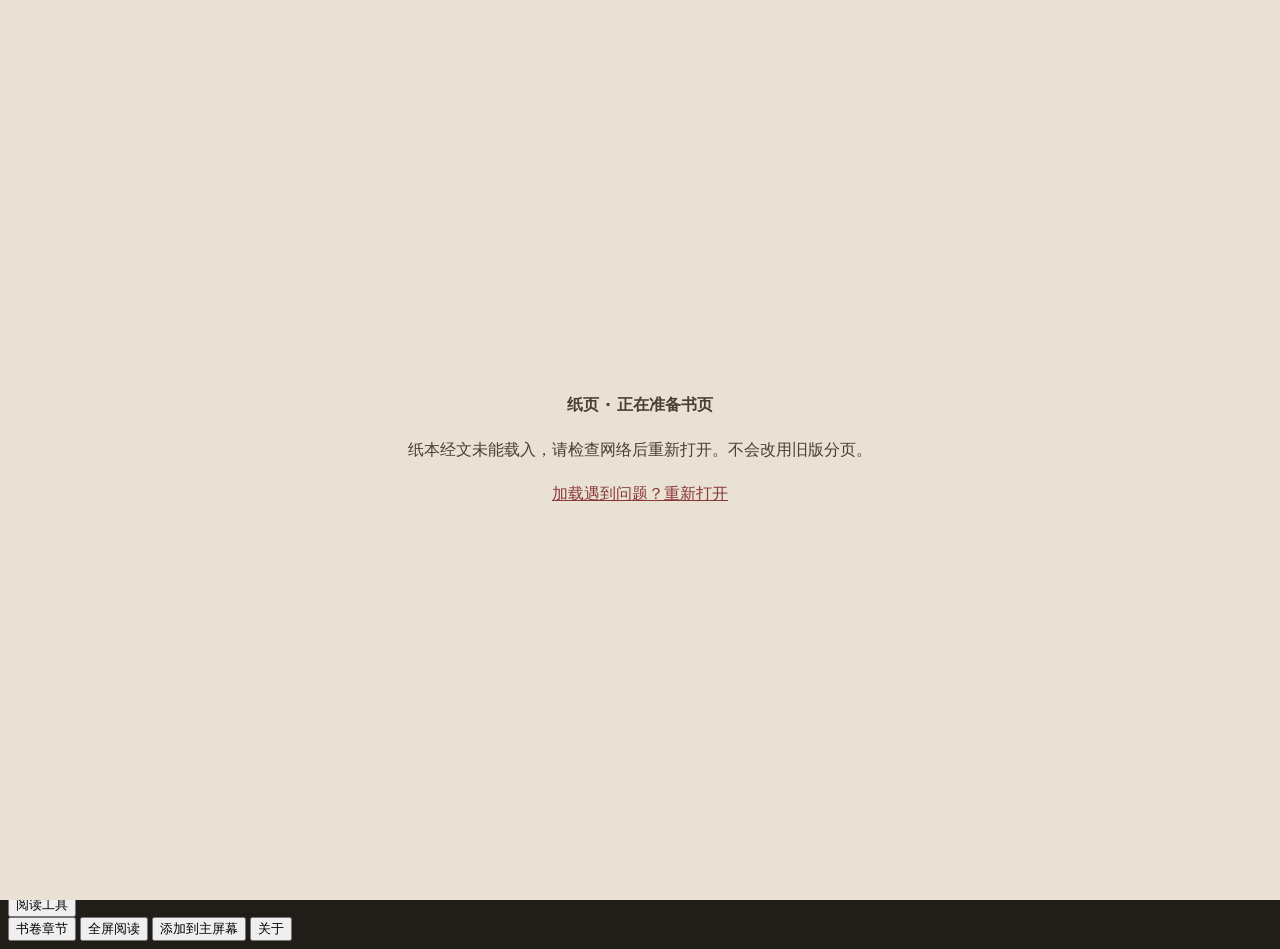
==== commit 56969523: "Restore the original V25 desk around the verified physical Bible pages" ====
--- a/paper.html
+++ b/paper.html
@@ -1,33 +1 @@
-<!doctype html><html lang="zh-CN"><head><meta charset="utf-8"><meta name="viewport" content="width=device-width, initial-scale=1"><meta name="theme-color" content="#f5f3ee"><meta name="paper-edition-sha256" content="821d724da4264807b05fbf0df226cc3b7fa7c9ce983c0671fcb394ac3596f21a"><title>纸页 · 纸本原排</title>
-<link rel="icon" href="./app-icon.svg"><link rel="stylesheet" href="./fonts.css"><link rel="stylesheet" href="./fonts-extra.css"><link rel="stylesheet" href="./fonts-rares.css?h=189bacd36390">
-<style>
-*{box-sizing:border-box}html{color-scheme:light;--ink:#252924;--soft:#575e56;--line:#cccbbf;--forest:#245440}body{margin:0;background:#e8e7e0;color:var(--ink);font:16px/1.55 system-ui,"Microsoft YaHei",sans-serif}header,footer{background:#f7f6f0;border-bottom:1px solid var(--line)}.head,.controls,footer p{max-width:1300px;margin:auto;padding:9px clamp(8px,3vw,40px)}.head,.controls,nav,.jump,.turn{display:flex;align-items:center;gap:9px;flex-wrap:wrap}.head,.controls{justify-content:space-between}.head{border-bottom:1px solid #dedfd5}.head h1{font:600 21px/1.45 ui-serif,serif;margin:0}.head h1 b{font-size:14px;padding-right:10px;margin-right:8px;border-right:1px solid #b4baac;color:var(--forest)}a{color:var(--forest);text-underline-offset:3px}button,select{font:inherit;color:inherit;background:#fffefa;border:1px solid #b6b9ae;border-radius:4px;padding:5px 8px;min-height:36px}button{cursor:pointer}button:disabled{opacity:.4;cursor:auto}button:focus-visible,a:focus-visible,select:focus-visible{outline:2px solid var(--forest);outline-offset:2px}#open{background:var(--forest);color:white;border-color:var(--forest)}.controls .note{font-size:13px;color:var(--soft)}#pages{display:grid;grid-template-columns:repeat(2,minmax(0,1fr));width:min(100%,max(560px,calc((100svh - 153px)*1.292)));margin:10px auto 12px;background:#fffdf7;box-shadow:0 3px 15px #322e251e}#pages.enlarged{width:max(100%,min(1700px,210vw))}.viewport{overflow:auto;scrollbar-color:#a7ad9e #e7e7de}.face{position:relative;min-width:0;aspect-ratio:1578/2442}.face+.face{border-left:1px solid #c9c5b4}.face svg{width:100%;height:100%;display:block;color:#231f1b;fill:currentColor;user-select:text;-webkit-user-select:text}.face svg text{cursor:text}.blank{position:absolute;inset:0;display:grid;place-items:center;font-size:13px;color:#747b6d}.empty{grid-column:1/-1;min-height:45vh;display:grid;place-content:center;text-align:center;padding:20px}.empty p{max-width:32em}.empty button{margin:auto}footer{background:none;border:0;color:var(--soft);font-size:13px;text-align:center}.visually-hidden{clip-path:inset(50%);position:absolute;width:1px;height:1px;overflow:hidden}.turn output{font-size:15px;min-width:8em;text-align:center}#location{min-height:1.5em}
-@media(max-width:660px){.head,.controls{padding:6px 8px}.head h1{font-size:18px}.head a{font-size:13px}.controls{gap:4px 10px}.jump,.turn{gap:4px}.jump select{max-width:104px}.turn output{min-width:6.5em;font-size:13px}button,select{min-height:35px;font-size:14px}.controls .note{display:none}#pages{width:100%;margin:5px auto}#pages.enlarged{width:200%}footer p{padding:5px 7px}}
-@font-face{font-family:PaperGlyph2CE0A;src:url([data-uri]) format("woff");unicode-range:U+2CE0A}@font-face{font-family:PaperGlyph233B4;src:url([data-uri]) format('woff');unicode-range:U+233B4}@font-face{font-family:PaperGlyph2E64B;src:url([data-uri]) format('woff');unicode-range:U+2E64B}</style></head>
-<body><header><div class="head"><h1><b>纸页</b>纸本原排</h1><a id="classic" href="./?v=index-25">原阅读器 · 书口与摘录</a></div><div class="controls"><nav class="jump" aria-label="按卷章定位"><label><span class="visually-hidden">书卷</span><select id="books"></select></label><label><span class="visually-hidden">章</span><select id="chapters"></select></label><button id="open">打开本章</button></nav><div class="turn"><button id="prev" aria-label="上一跨页">‹</button><output id="counter"></output><button id="next" aria-label="下一跨页">›</button></div><button id="zoom" aria-pressed="false">放大</button></div></header><div class="viewport" id="viewport"><main id="pages" aria-busy="true" aria-label="原书左右跨页"><div class="empty">正在打开书页…</div></main></div><footer><p><span id="location" role="status"></span>　·　正文可选中复制　·　非经文页保留页位</p></footer>
-<script id="edition" type="application/json">{"count":1271,"books":[{"code":"GEN","name":"创世记","chapters":[[1,9],[2,10],[3,10],[4,11],[5,12],[6,13],[7,14],[8,14],[9,15],[10,16],[11,17],[12,17],[13,18],[14,19],[15,20],[16,20],[17,21],[18,22],[19,23],[20,24],[21,25],[22,26],[23,27],[24,28],[25,30],[26,31],[27,32],[28,34],[29,35],[30,36],[31,37],[32,39],[33,40],[34,41],[35,42],[36,43],[37,44],[38,46],[39,47],[40,47],[41,48],[42,50],[43,51],[44,52],[45,54],[46,55],[47,56],[48,57],[49,58],[50,59]]},{"code":"EXO","name":"出埃及记","chapters":[[1,61],[2,61],[3,62],[4,63],[5,64],[6,65],[7,66],[8,67],[9,68],[10,69],[11,70],[12,71],[13,73],[14,73],[15,75],[16,76],[17,77],[18,78],[19,79],[20,80],[21,80],[22,81],[23,83],[24,84],[25,84],[26,85],[27,86],[28,87],[29,88],[30,90],[31,91],[32,92],[33,93],[34,94],[35,95],[36,96],[37,97],[38,98],[39,99],[40,101]]},{"code":"LEV","name":"利未记","chapters":[[1,102],[2,102],[3,103],[4,103],[5,104],[6,105],[7,106],[8,107],[9,109],[10,109],[11,110],[12,111],[13,112],[14,114],[15,116],[16,117],[17,118],[18,118],[19,119],[20,120],[21,121],[22,122],[23,123],[24,125],[25,125],[26,127],[27,129]]},{"code":"NUM","name":"民数记","chapters":[[1,131],[2,132],[3,133],[4,134],[5,136],[6,137],[7,138],[8,141],[9,141],[10,142],[11,143],[12,145],[13,145],[14,146],[15,148],[16,149],[17,151],[18,151],[19,153],[20,153],[21,155],[22,156],[23,157],[24,159],[25,160],[26,160],[27,162],[28,163],[29,164],[30,166],[31,166],[32,168],[33,169],[34,170],[35,171],[36,172]]},{"code":"DEU","name":"申命记","chapters":[[1,173],[2,174],[3,176],[4,177],[5,179],[6,180],[7,181],[8,182],[9,183],[10,184],[11,185],[12,186],[13,187],[14,188],[15,189],[16,190],[17,190],[18,191],[19,192],[20,193],[21,194],[22,195],[23,196],[24,197],[25,197],[26,198],[27,199],[28,200],[29,202],[30,203],[31,204],[32,205],[33,208],[34,209]]},{"code":"JOS","name":"约书亚记","chapters":[[1,211],[2,211],[3,212],[4,213],[5,214],[6,215],[7,216],[8,217],[9,218],[10,219],[11,221],[12,222],[13,223],[14,224],[15,225],[16,226],[17,227],[18,228],[19,229],[20,230],[21,230],[22,232],[23,234],[24,234]]},{"code":"JDG","name":"士师记","chapters":[[1,237],[2,238],[3,239],[4,240],[5,241],[6,243],[7,244],[8,246],[9,247],[10,249],[11,250],[12,251],[13,252],[14,253],[15,254],[16,254],[17,256],[18,256],[19,258],[20,259],[21,261]]},{"code":"RUT","name":"路得记","chapters":[[1,262],[2,263],[3,263],[4,264]]},{"code":"1SA","name":"撒母耳记上","chapters":[[1,266],[2,267],[3,268],[4,269],[5,270],[6,271],[7,272],[8,272],[9,273],[10,274],[11,275],[12,276],[13,277],[14,278],[15,280],[16,281],[17,282],[18,284],[19,285],[20,286],[21,288],[22,288],[23,289],[24,290],[25,291],[26,293],[27,294],[28,294],[29,295],[30,296],[31,297]]},{"code":"2SA","name":"撒母耳记下","chapters":[[1,298],[2,299],[3,300],[4,301],[5,302],[6,303],[7,304],[8,305],[9,306],[10,306],[11,307],[12,308],[13,309],[14,311],[15,312],[16,313],[17,314],[18,315],[19,317],[20,319],[21,320],[22,321],[23,323],[24,324]]},{"code":"1KI","name":"列王纪上","chapters":[[1,326],[2,328],[3,330],[4,331],[5,332],[6,332],[7,333],[8,335],[9,337],[10,338],[11,340],[12,341],[13,343],[14,344],[15,345],[16,346],[17,348],[18,349],[19,350],[20,351],[21,353],[22,354]]},{"code":"2KI","name":"列王纪下","chapters":[[1,357],[2,357],[3,359],[4,360],[5,361],[6,363],[7,364],[8,365],[9,366],[10,368],[11,369],[12,370],[13,371],[14,372],[15,373],[16,375],[17,375],[18,377],[19,379],[20,380],[21,381],[22,382],[23,383],[24,385],[25,385]]},{"code":"1CH","name":"历代志上","chapters":[[1,387],[2,388],[3,389],[4,390],[5,392],[6,393],[7,395],[8,396],[9,397],[10,399],[11,399],[12,401],[13,402],[14,403],[15,403],[16,404],[17,406],[18,407],[19,407],[20,408],[21,409],[22,410],[23,411],[24,411],[25,412],[26,413],[27,414],[28,415],[29,416]]},{"code":"2CH","name":"历代志下","chapters":[[1,418],[2,418],[3,419],[4,420],[5,420],[6,421],[7,423],[8,423],[9,424],[10,425],[11,426],[12,427],[13,428],[14,429],[15,429],[16,430],[17,430],[18,431],[19,432],[20,433],[21,434],[22,435],[23,436],[24,437],[25,438],[26,439],[27,440],[28,440],[29,442],[30,443],[31,444],[32,445],[33,446],[34,447],[35,449],[36,450]]},{"code":"EZR","name":"以斯拉记","chapters":[[1,452],[2,452],[3,454],[4,454],[5,455],[6,456],[7,457],[8,458],[9,459],[10,460]]},{"code":"NEH","name":"尼希米记","chapters":[[1,462],[2,462],[3,463],[4,464],[5,465],[6,466],[7,467],[8,468],[9,469],[10,471],[11,472],[12,473],[13,475]]},{"code":"EST","name":"以斯帖记","chapters":[[1,477],[2,477],[3,478],[4,479],[5,480],[6,480],[7,481],[8,481],[9,482],[10,483]]},{"code":"JOB","name":"约伯记","chapters":[[1,484],[2,484],[3,485],[4,486],[5,487],[6,487],[7,488],[8,489],[9,490],[10,491],[11,492],[12,492],[13,493],[14,494],[15,495],[16,496],[17,497],[18,497],[19,498],[20,499],[21,500],[22,501],[23,502],[24,502],[25,503],[26,504],[27,504],[28,505],[29,506],[30,506],[31,507],[32,509],[33,510],[34,511],[35,512],[36,513],[37,514],[38,514],[39,516],[40,517],[41,518],[42,519]]},{"code":"PSA","name":"诗篇","chapters":[[1,520],[2,520],[3,520],[4,521],[5,521],[6,522],[7,522],[8,523],[9,523],[10,524],[11,525],[12,526],[13,526],[14,526],[15,527],[16,527],[17,527],[18,528],[19,530],[20,531],[21,531],[22,532],[23,533],[24,533],[25,534],[26,535],[27,535],[28,536],[29,536],[30,537],[31,537],[32,539],[33,539],[34,540],[35,541],[36,542],[37,542],[38,544],[39,545],[40,546],[41,546],[42,547],[43,548],[44,548],[45,549],[46,550],[47,550],[48,551],[49,551],[50,552],[51,553],[52,554],[53,554],[54,554],[55,555],[56,556],[57,556],[58,557],[59,557],[60,558],[61,559],[62,559],[63,560],[64,560],[65,560],[66,561],[67,562],[68,562],[69,563],[70,565],[71,565],[72,566],[73,567],[74,568],[75,569],[76,569],[77,570],[78,571],[79,573],[80,574],[81,575],[82,575],[83,576],[84,576],[85,577],[86,577],[87,578],[88,578],[89,579],[90,581],[91,582],[92,582],[93,583],[94,583],[95,584],[96,584],[97,585],[98,585],[99,586],[100,586],[101,586],[102,587],[103,588],[104,588],[105,590],[106,591],[107,593],[108,594],[109,595],[110,596],[111,596],[112,597],[113,597],[114,597],[115,598],[116,598],[117,599],[118,599],[119,600],[120,606],[121,606],[122,607],[123,607],[124,607],[125,608],[126,608],[127,608],[128,608],[129,609],[130,609],[131,609],[132,609],[133,610],[134,610],[135,610],[136,611],[137,612],[138,612],[139,613],[140,614],[141,614],[142,615],[143,615],[144,616],[145,617],[146,617],[147,618],[148,619],[149,619],[150,619]]},{"code":"PRO","name":"箴言","chapters":[[1,621],[2,622],[3,622],[4,624],[5,625],[6,625],[7,627],[8,627],[9,629],[10,629],[11,630],[12,631],[13,632],[14,632],[15,634],[16,634],[17,635],[18,636],[19,637],[20,638],[21,639],[22,640],[23,641],[24,642],[25,643],[26,644],[27,645],[28,646],[29,647],[30,647],[31,649]]},{"code":"ECC","name":"传道书","chapters":[[1,651],[2,651],[3,652],[4,653],[5,653],[6,654],[7,654],[8,655],[9,656],[10,657],[11,658],[12,658]]},{"code":"SNG","name":"雅歌","chapters":[[1,659],[2,659],[3,660],[4,661],[5,662],[6,663],[7,664],[8,664]]},{"code":"ISA","name":"以赛亚书","chapters":[[1,666],[2,668],[3,669],[4,670],[5,670],[6,672],[7,672],[8,673],[9,674],[10,676],[11,677],[12,678],[13,679],[14,680],[15,682],[16,682],[17,683],[18,684],[19,684],[20,685],[21,686],[22,687],[23,688],[24,689],[25,690],[26,690],[27,691],[28,692],[29,694],[30,695],[31,697],[32,698],[33,699],[34,700],[35,701],[36,702],[37,703],[38,704],[39,705],[40,706],[41,708],[42,709],[43,711],[44,712],[45,714],[46,716],[47,716],[48,717],[49,719],[50,721],[51,721],[52,723],[53,724],[54,725],[55,726],[56,727],[57,727],[58,729],[59,730],[60,731],[61,732],[62,733],[63,734],[64,735],[65,736],[66,737]]},{"code":"JER","name":"耶利米书","chapters":[[1,740],[2,741],[3,743],[4,744],[5,746],[6,748],[7,750],[8,751],[9,753],[10,754],[11,756],[12,757],[13,758],[14,759],[15,761],[16,762],[17,763],[18,764],[19,766],[20,766],[21,767],[22,768],[23,770],[24,772],[25,772],[26,774],[27,775],[28,776],[29,776],[30,778],[31,779],[32,782],[33,783],[34,784],[35,785],[36,786],[37,788],[38,788],[39,790],[40,790],[41,791],[42,792],[43,793],[44,794],[45,795],[46,795],[47,797],[48,798],[49,800],[50,802],[51,805],[52,809]]},{"code":"LAM","name":"耶利米哀歌","chapters":[[1,811],[2,812],[3,814],[4,816],[5,818]]},{"code":"EZK","name":"以西结书","chapters":[[1,820],[2,821],[3,821],[4,822],[5,823],[6,823],[7,824],[8,825],[9,826],[10,826],[11,827],[12,828],[13,829],[14,830],[15,831],[16,831],[17,834],[18,835],[19,836],[20,837],[21,839],[22,840],[23,841],[24,843],[25,844],[26,845],[27,846],[28,847],[29,849],[30,849],[31,851],[32,852],[33,853],[34,855],[35,856],[36,856],[37,858],[38,859],[39,860],[40,861],[41,863],[42,864],[43,864],[44,865],[45,867],[46,868],[47,869],[48,870]]},{"code":"DAN","name":"但以理书","chapters":[[1,872],[2,872],[3,874],[4,876],[5,877],[6,878],[7,880],[8,881],[9,882],[10,883],[11,884],[12,886]]},{"code":"HOS","name":"何西阿书","chapters":[[1,887],[2,887],[3,888],[4,889],[5,890],[6,891],[7,891],[8,892],[9,893],[10,894],[11,895],[12,896],[13,897],[14,897]]},{"code":"JOL","name":"约珥书","chapters":[[1,899],[2,900],[3,902]]},{"code":"AMO","name":"阿摩司书","chapters":[[1,904],[2,905],[3,906],[4,906],[5,907],[6,909],[7,909],[8,910],[9,911]]},{"code":"OBA","name":"俄巴底亚书","chapters":[[1,913]]},{"code":"JON","name":"约拿书","chapters":[[1,915],[2,915],[3,916],[4,916]]},{"code":"MIC","name":"弥迦书","chapters":[[1,917],[2,918],[3,918],[4,919],[5,920],[6,921],[7,922]]},{"code":"NAM","name":"那鸿书","chapters":[[1,924],[2,925],[3,925]]},{"code":"HAB","name":"哈巴谷书","chapters":[[1,927],[2,928],[3,929]]},{"code":"ZEP","name":"西番雅书","chapters":[[1,931],[2,932],[3,933]]},{"code":"HAG","name":"哈该书","chapters":[[1,935],[2,935]]},{"code":"ZEC","name":"撒迦利亚书","chapters":[[1,937],[2,938],[3,938],[4,938],[5,939],[6,939],[7,940],[8,940],[9,941],[10,942],[11,943],[12,944],[13,945],[14,945]]},{"code":"MAL","name":"玛拉基书","chapters":[[1,947],[2,947],[3,948],[4,949]]},{"code":"MAT","name":"马太福音","chapters":[[1,953],[2,953],[3,954],[4,955],[5,956],[6,958],[7,959],[8,960],[9,962],[10,963],[11,965],[12,966],[13,968],[14,970],[15,971],[16,972],[17,973],[18,974],[19,975],[20,976],[21,978],[22,979],[23,981],[24,982],[25,984],[26,985],[27,988],[28,990]]},{"code":"MRK","name":"马可福音","chapters":[[1,992],[2,993],[3,994],[4,995],[5,997],[6,998],[7,1000],[8,1001],[9,1002],[10,1004],[11,1006],[12,1007],[13,1009],[14,1010],[15,1013],[16,1014]]},{"code":"LUK","name":"路加福音","chapters":[[1,1016],[2,1018],[3,1020],[4,1021],[5,1023],[6,1024],[7,1026],[8,1028],[9,1030],[10,1033],[11,1034],[12,1036],[13,1038],[14,1040],[15,1041],[16,1042],[17,1043],[18,1044],[19,1045],[20,1047],[21,1048],[22,1050],[23,1052],[24,1054]]},{"code":"JHN","name":"约翰福音","chapters":[[1,1056],[2,1057],[3,1058],[4,1059],[5,1061],[6,1062],[7,1064],[8,1066],[9,1068],[10,1069],[11,1070],[12,1072],[13,1074],[14,1075],[15,1076],[16,1077],[17,1078],[18,1079],[19,1081],[20,1082],[21,1083]]},{"code":"ACT","name":"使徒行传","chapters":[[1,1085],[2,1086],[3,1087],[4,1088],[5,1090],[6,1091],[7,1092],[8,1094],[9,1095],[10,1096],[11,1098],[12,1099],[13,1100],[14,1102],[15,1102],[16,1104],[17,1105],[18,1106],[19,1107],[20,1109],[21,1110],[22,1111],[23,1113],[24,1114],[25,1115],[26,1116],[27,1117],[28,1118]]},{"code":"ROM","name":"罗马书","chapters":[[1,1120],[2,1121],[3,1122],[4,1123],[5,1124],[6,1124],[7,1125],[8,1126],[9,1128],[10,1129],[11,1130],[12,1131],[13,1132],[14,1132],[15,1133],[16,1134]]},{"code":"1CO","name":"哥林多前书","chapters":[[1,1136],[2,1137],[3,1137],[4,1138],[5,1139],[6,1139],[7,1140],[8,1142],[9,1142],[10,1143],[11,1144],[12,1145],[13,1146],[14,1146],[15,1148],[16,1149]]},{"code":"2CO","name":"哥林多后书","chapters":[[1,1151],[2,1152],[3,1152],[4,1153],[5,1153],[6,1154],[7,1155],[8,1156],[9,1156],[10,1157],[11,1158],[12,1159],[13,1160]]},{"code":"GAL","name":"加拉太书","chapters":[[1,1161],[2,1161],[3,1162],[4,1163],[5,1164],[6,1165]]},{"code":"EPH","name":"以弗所书","chapters":[[1,1167],[2,1167],[3,1168],[4,1169],[5,1170],[6,1171]]},{"code":"PHP","name":"腓立比书","chapters":[[1,1172],[2,1173],[3,1174],[4,1174]]},{"code":"COL","name":"歌罗西书","chapters":[[1,1176],[2,1177],[3,1178],[4,1178]]},{"code":"1TH","name":"帖撒罗尼迦前书","chapters":[[1,1180],[2,1180],[3,1181],[4,1181],[5,1182]]},{"code":"2TH","name":"帖撒罗尼迦后书","chapters":[[1,1184],[2,1184],[3,1185]]},{"code":"1TI","name":"提摩太前书","chapters":[[1,1186],[2,1186],[3,1187],[4,1187],[5,1188],[6,1189]]},{"code":"2TI","name":"提摩太后书","chapters":[[1,1190],[2,1190],[3,1191],[4,1192]]},{"code":"TIT","name":"提多书","chapters":[[1,1193],[2,1193],[3,1194]]},{"code":"PHM","name":"腓利门书","chapters":[[1,1195]]},{"code":"HEB","name":"希伯来书","chapters":[[1,1196],[2,1196],[3,1197],[4,1198],[5,1198],[6,1199],[7,1200],[8,1201],[9,1201],[10,1202],[11,1204],[12,1205],[13,1206]]},{"code":"JAS","name":"雅各书","chapters":[[1,1208],[2,1209],[3,1209],[4,1210],[5,1211]]},{"code":"1PE","name":"彼得前书","chapters":[[1,1212],[2,1213],[3,1214],[4,1215],[5,1215]]},{"code":"2PE","name":"彼得后书","chapters":[[1,1217],[2,1217],[3,1218]]},{"code":"1JN","name":"约翰一书","chapters":[[1,1220],[2,1220],[3,1221],[4,1222],[5,1223]]},{"code":"2JN","name":"约翰二书","chapters":[[1,1224]]},{"code":"3JN","name":"约翰三书","chapters":[[1,1225]]},{"code":"JUD","name":"犹大书","chapters":[[1,1226]]},{"code":"REV","name":"启示录","chapters":[[1,1228],[2,1228],[3,1230],[4,1231],[5,1231],[6,1232],[7,1232],[8,1233],[9,1233],[10,1234],[11,1235],[12,1235],[13,1236],[14,1237],[15,1238],[16,1238],[17,1239],[18,1239],[19,1241],[20,1242],[21,1242],[22,1243]]}],"packs":{"0":"part-00-12984eac835737.json","1":"part-01-9cf2dbdbd25b34.json","2":"part-02-98eb360b7192c1.json","3":"part-03-c289a63ff02412.json","4":"part-04-6b95e8cece715d.json","5":"part-05-06905465d4eac7.json","6":"part-06-b3feaba4c504c1.json","7":"part-07-a2f0fdeb31b9d1.json","8":"part-08-33863b79785fee.json","9":"part-09-3dbab4d66d0ddf.json","10":"part-10-7e73b1394b069f.json","11":"part-11-cc9c4446c3bc2e.json","12":"part-12-cbe092d15a2def.json","13":"part-13-6bc09fb832817a.json","14":"part-14-e1685aaf5c963f.json","15":"part-15-d18549390207c3.json","16":"part-16-38717752f00ca3.json","17":"part-17-ec5326b0da6208.json","18":"part-18-0ceb7404f27e81.json","19":"part-19-32217ade2b054b.json","20":"part-20-6954a5d08557cb.json","21":"part-21-66f8aa49fdfb38.json","22":"part-22-756e1062adb955.json","23":"part-23-553bd199e9b62b.json","24":"part-24-6eb18f5e8275bd.json","25":"part-25-0036e8f4fa1bfb.json","26":"part-26-20d5da5a335395.json","27":"part-27-1797e0099ca99d.json","28":"part-28-88b49be45a1dfc.json","29":"part-29-e354b378e32ffa.json","30":"part-30-2ef6a06ed09f34.json","31":"part-31-e9b304ee65e28b.json","32":"part-32-a99fbd2001c80f.json","33":"part-33-459516a7f5ae3a.json","34":"part-34-7bd4b33e491b54.json","35":"part-35-2723016de79cda.json","36":"part-36-9a2a844e607ec4.json","37":"part-37-c8dbde61403459.json","38":"part-38-b2283e8395a40b.json"}}</script><script>
-'use strict';const M=JSON.parse(document.querySelector('#edition').textContent);document.querySelector('#edition').remove();const $=id=>document.getElementById(id),svgNS='http://www.w3.org/2000/svg',svg=t=>document.createElementNS(svgNS,t);
-const textFamily='"SimSun","Songti SC","Noto Serif CJK SC","PaperSerif","PaperRares",serif',ctx=document.createElement('canvas').getContext('2d');ctx.font='100px '+textFamily;
-const byCode=new Map(M.books.map(b=>[b.code,b])),chapters=[],anchors=new Map(),cache=new Map(),metrics=new Map();const storage='paper-bible:physical:reading:v1';let currentLeft=8,epoch=0;
-const getSaved=()=>{try{return localStorage.getItem(storage)}catch{return null}},save=id=>{try{localStorage.setItem(storage,id)}catch{}};
-for(const b of M.books){$('books').add(new Option(b.name,b.code));for(const [chapter,pdf] of b.chapters){const a={code:b.code,name:b.name,chapter,pdf};chapters.push(a);anchors.set(b.code+'.'+chapter,a)}}
-function options(code,chapter){$('books').value=code;const b=byCode.get(code);$('chapters').replaceChildren(...b.chapters.map(([n])=>new Option(n+' 章',n)));$('chapters').value=String(chapter)}
-function go(k){if(location.hash.slice(1)===String(k))show();else location.hash=k}
-function valid(k){return anchors.has(k)||(/^\d{1,4}$/.test(k)&&+k>0&&+k<=M.count)}
-function datum(){let k=location.hash.slice(1);if(valid(k))return k;const q=new URLSearchParams(location.search),book=M.books.find(b=>b.name===q.get('book'));if(book){const sought=book.code+'.'+Number(q.get('ch'));if(anchors.has(sought))return sought}const last=getSaved();return valid(last)?last:'GEN.1'}
-const label=n=>n<1||n>M.count?'—':n>=9&&n<=949?'旧约 '+(n-8):n>=953&&n<=1244?'新约 '+(n-952):'书页 '+n;
-const rareFont=new Map([['𬸊','PaperGlyph2CE0A'],['𣎴','PaperGlyph233B4'],['𮙋','PaperGlyph2E64B']]);
-function outline(word){if(metrics.has(word))return metrics.get(word);const font=rareFont.get(word);if(font){ctx.save();ctx.font='100px '+font}const m=ctx.measureText(word);if(font)ctx.restore();const l=m.actualBoundingBoxLeft||0,r=m.actualBoundingBoxRight||m.width||100,a=m.actualBoundingBoxAscent||80,d=m.actualBoundingBoxDescent||0;const v=[l,Math.max(1,l+r),a,Math.max(1,a+d)];metrics.set(word,v);return v}
-function draw(t,z){const [x,y,w,h,word]=z;const [l,iw,a,ih]=outline(word),sx=w/iw,sy=h/ih;const v=svg('text');v.textContent=word;if(rareFont.has(word))v.style.fontFamily=rareFont.get(word);v.setAttribute('transform','matrix('+[sx,0,0,sy,x+l*sx,y+a*sy].join(' ')+')');t.append(v)}
-function side(n,p){const face=document.createElement('div');face.className='face';face.dataset.pdf=n;if(!p){if(n>0&&n<=M.count){const a=document.createElement('div');a.className='blank';a.textContent='非经文页';face.append(a)}return face}
- const [pn,w,h,rows,rules,tab]=p;if(pn!==n)throw Error('印页数据不匹配');const root=svg('svg');root.setAttribute('viewBox','0 0 '+w+' '+h);root.style.fontFamily=textFamily;root.style.fontSize='100px';root.setAttribute('aria-label',label(n));const f=document.createDocumentFragment();
- for(const z of rows)draw(f,z);for(const [x,y,w,h] of rules||[]){const el=svg('rect');for(const [k,v] of Object.entries({x,y,width:w,height:h,'aria-hidden':'true'}))el.setAttribute(k,v);f.append(el)}if(tab){const g=svg('g');g.dataset.kind='book-tab';g.style.userSelect='none';const track=svg('path');track.setAttribute('d',tab.d);g.append(track);for(const z of tab.label)draw(g,z);f.append(g)}for(const d of p[6]||[]){const art=svg('path');art.setAttribute('d',d);art.setAttribute('fill-rule','evenodd');art.setAttribute('fill','#28241f');art.setAttribute('aria-hidden','true');art.setAttribute('pointer-events','none');art.dataset.kind='printed-margin';f.append(art)}root.append(f);face.append(root);return face}
-async function pack(k){if(!M.packs[k])return {};if(!cache.has(k)){const p=fetch('./paper-pages/'+M.packs[k]).then(r=>{if(!r.ok)throw Error('无法载入印页');return r.json()}).catch(e=>{cache.delete(k);throw e});cache.set(k,p);if(cache.size>3)cache.delete(cache.keys().next().value)}return cache.get(k)}
-async function show(){const seq=++epoch,k=datum(),a=anchors.get(k),pn=a?a.pdf:+k,L=pn-pn%2;currentLeft=L;const b=a||chapters.filter(v=>v.pdf<=pn).pop()||chapters[0];options(b.code,b.chapter);$('counter').textContent=label(L)+' ｜ '+label(L+1);$('prev').disabled=L<=0;$('next').disabled=L+2>M.count;const main=$('pages');main.setAttribute('aria-busy','true');$('location').textContent='正在打开…';
- try{const pairs=await pack(Math.floor(L/32)),pair=pairs[L]||[null,null];if(seq!==epoch)return;
- const chars=[...new Set(pair.filter(Boolean).flatMap(p=>p[3].map(z=>z[4])).join(''))].join('');if(document.fonts&&chars){await Promise.all([...['PaperSerif','PaperRares'].map(f=>document.fonts.load('100px '+f,chars).catch(()=>[])),...[...rareFont].filter(([ch])=>chars.includes(ch)).map(([ch,f])=>document.fonts.load('100px '+f,ch))])}if(seq!==epoch)return;
- main.replaceChildren(side(L,pair[0]),side(L+1,pair[1]));main.dataset.ready=L;main.setAttribute('aria-busy','false');save(k);$('location').textContent=b.name+' '+b.chapter+' 章'+(a?' · '+(pn%2?'右页':'左页'):'');if(!location.hash)history.replaceState(null,'','#'+k);
- }catch(e){if(seq!==epoch)return;const box=document.createElement('div');box.className='empty';const msg=document.createElement('p');msg.textContent='当前书页没有加载成功。请检查网络后重试，或返回原阅读器。';const btn=document.createElement('button');btn.textContent='重新载入这一跨页';btn.onclick=show;box.append(msg,btn);main.replaceChildren(box);delete main.dataset.ready;main.setAttribute('aria-busy','false');$('location').textContent='未能打开书页'}}
-$('books').onchange=()=>options($('books').value,1);$('open').onclick=()=>go($('books').value+'.'+$('chapters').value);$('prev').onclick=()=>go(Math.max(1,currentLeft-2));$('next').onclick=()=>go(Math.min(M.count,currentLeft+2));$('zoom').onclick=()=>{const yes=$('pages').classList.toggle('enlarged');$('zoom').setAttribute('aria-pressed',String(yes));$('zoom').textContent=yes?'适合屏幕':'放大';if(!yes)$('viewport').scrollLeft=0};
-window.addEventListener('hashchange',show);document.addEventListener('keydown',e=>{if(e.altKey||e.ctrlKey||e.metaKey||e.shiftKey||/SELECT|INPUT|BUTTON/.test(e.target.tagName)||!getSelection().isCollapsed)return;if(e.key==='ArrowRight'&&!$('next').disabled){e.preventDefault();$('next').click()}if(e.key==='ArrowLeft'&&!$('prev').disabled){e.preventDefault();$('prev').click()}});show();
-</script></body></html>
+<!doctype html><html lang="zh-CN"><meta charset="utf-8"><meta name="viewport" content="width=device-width,initial-scale=1"><title>打开 V25 纸本圣经</title><p>正在打开原来的 V25 书桌。<a href="./?v=index-25">进入阅读</a></p><script>(()=>{const here=new URL(location.href),u=new URL('./',here);u.searchParams.set('v','index-25');for(const k of ['book','ch','ref','pdf'])if(here.searchParams.has(k))u.searchParams.set(k,here.searchParams.get(k));if(here.hash)u.hash=here.hash;else if(!['book','ref','pdf'].some(k=>u.searchParams.has(k)))u.searchParams.set('resume','paper');location.replace(u.href)})();</script></html>
